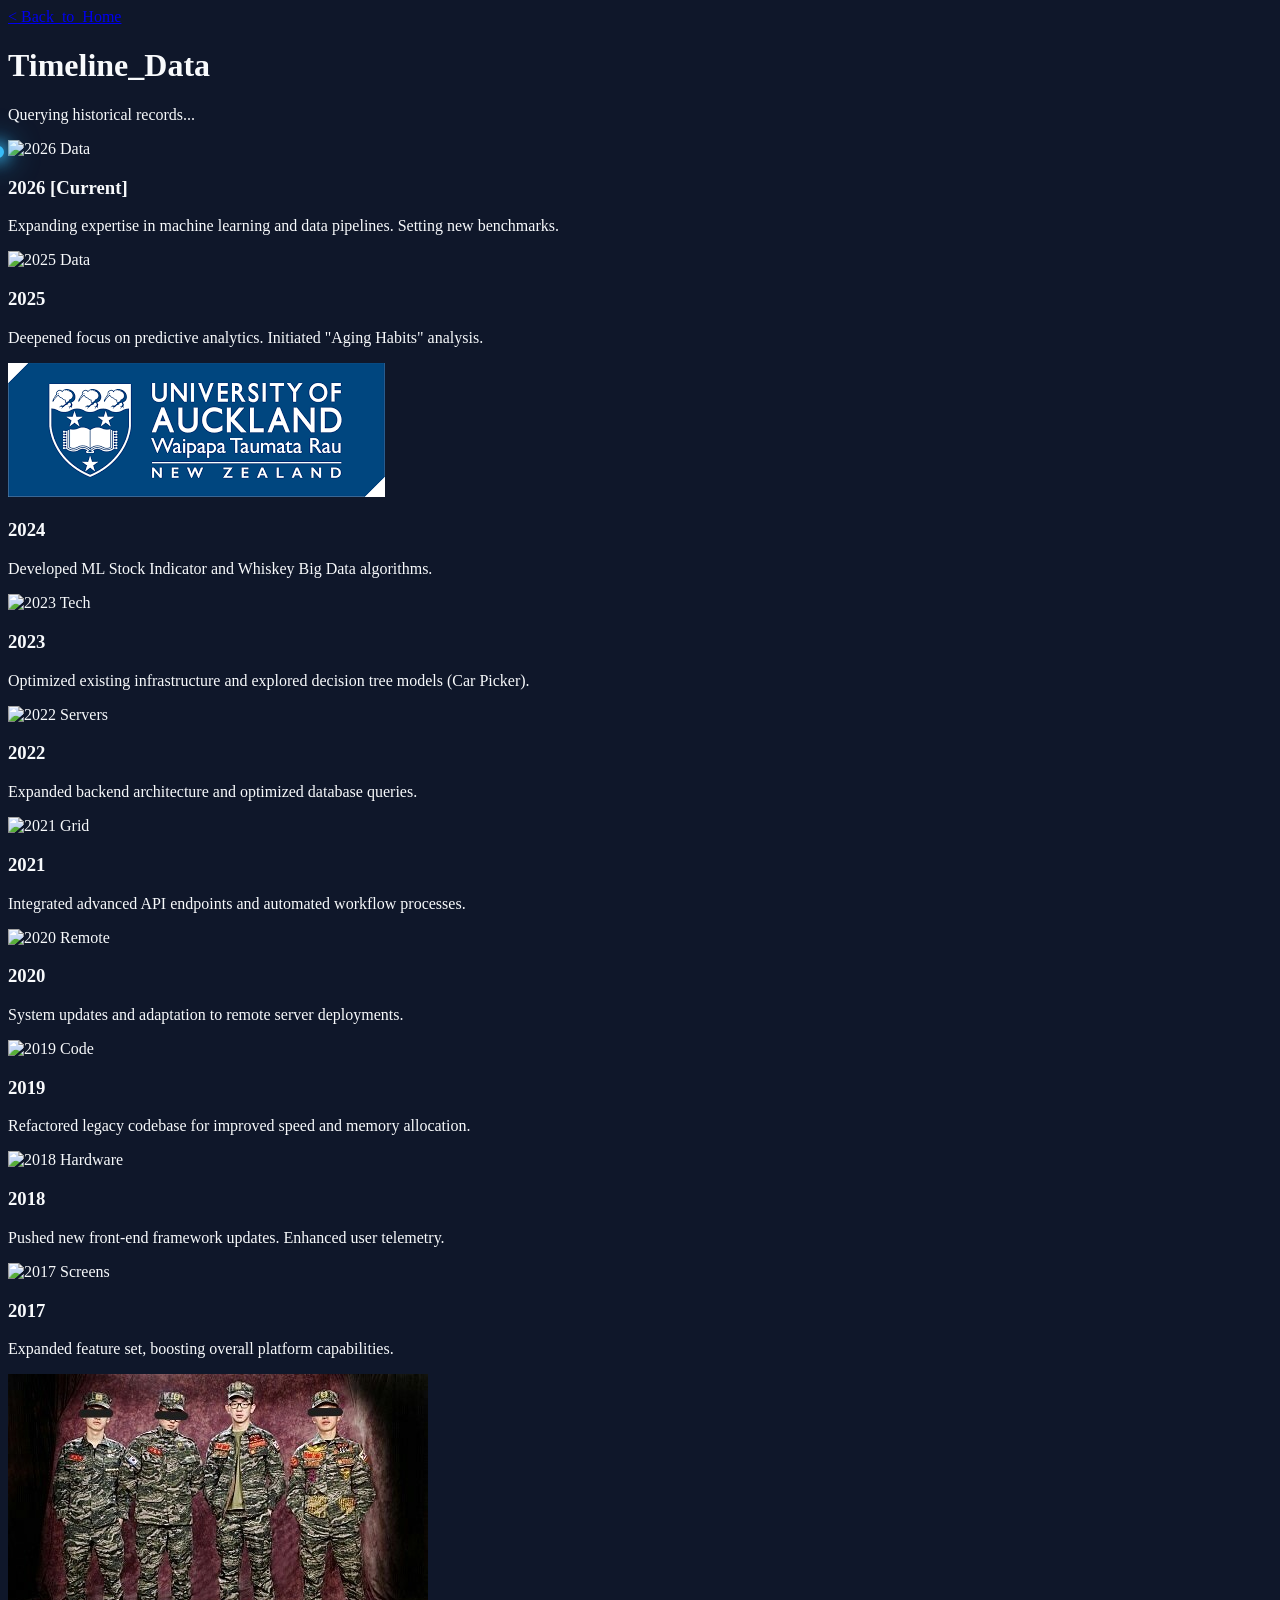
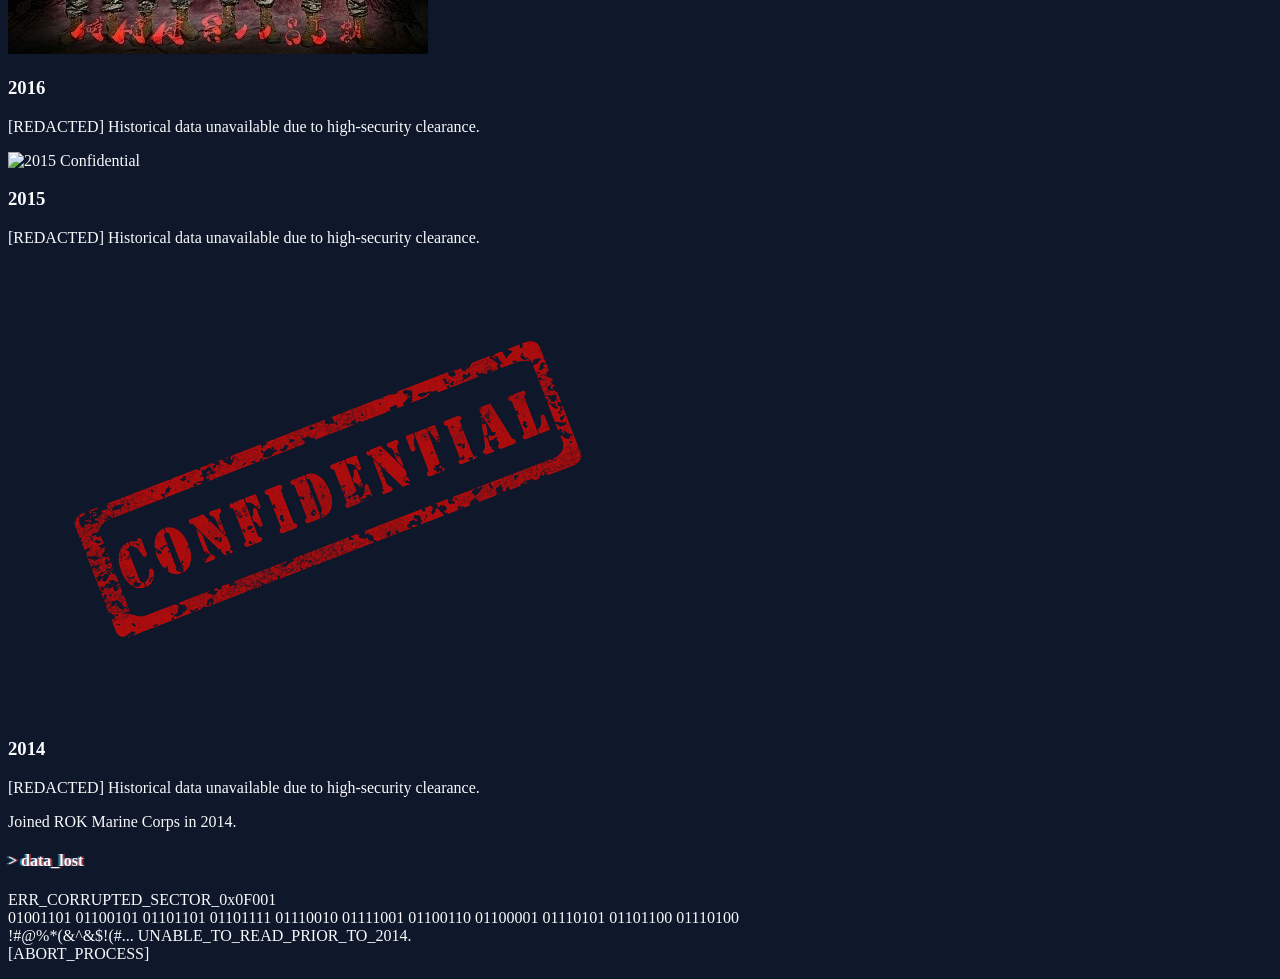
==== timeline.html @ 30f426da "timeline page, imgs folder" ====
<!doctype html>
<html lang="en" class="dark">
  <head>
    <meta charset="UTF-8" />
    <meta name="viewport" content="width=device-width, initial-scale=1.0" />
    <title>Jacob | Timeline_Data</title>
    <!-- Tailwind CSS -->
    <script src="https://cdn.tailwindcss.com"></script>
    <script>
      tailwind.config = {
        darkMode: 'class',
        theme: {
          extend: {
            fontFamily: {
              mono: ['ui-monospace', 'SFMono-Regular', 'Menlo', 'Monaco', 'Consolas', "Liberation Mono", "Courier New", 'monospace'],
            },
            colors: {
              stats: {
                bg: '#0f172a',
                panel: '#1e293b',
                accent: '#38bdf8',
                green: '#34d399',
                noise: '#ef4444',
              }
            }
          }
        }
      }
    </script>
    <!-- AOS CSS -->
    <link href="https://unpkg.com/aos@2.3.1/dist/aos.css" rel="stylesheet">
    <style>
      body {
        background-color: #0f172a;
        color: #f8fafc;
      }
      .grid-bg {
        background-image: linear-gradient(rgba(56, 189, 248, 0.05) 1px, transparent 1px),
        linear-gradient(90deg, rgba(56, 189, 248, 0.05) 1px, transparent 1px);
        background-size: 20px 20px;
      }
      .noise-text {
        text-shadow: 2px 0 0 rgba(239, 68, 68, 0.6), -2px 0 0 rgba(56, 189, 248, 0.6);
        animation: glitch 1s linear infinite;
      }
      @keyframes glitch {
        2%, 64% { transform: translate(2px,0) skew(0deg); }
        4%, 60% { transform: translate(-2px,0) skew(0deg); }
        62% { transform: translate(0,0) skew(5deg); }
      }
      /* New LED light styles */
      #timeline-light {
        position: absolute;
        left: -8px; /* Centers the 12px light on the 4px border */
        width: 12px;
        height: 12px;
        background-color: #38bdf8;
        border-radius: 50%;
        box-shadow: 0 0 15px 4px rgba(56, 189, 248, 0.8), 0 0 30px 8px rgba(56, 189, 248, 0.4);
        transition: top 0.1s ease-out;
        z-index: 10;
        top: 0;
      }
      .year-slot {
        transition: box-shadow 0.3s ease, border-color 0.3s ease;
      }
      .year-slot.active {
        border-color: #38bdf8;
        box-shadow: 0 0 10px rgba(56, 189, 248, 0.8);
      }
    </style>
  </head>
  <body class="font-mono bg-stats-bg text-slate-300 antialiased selection:bg-stats-accent selection:text-white">
    
    <div class="fixed inset-0 z-[-1] grid-bg opacity-30"></div>

    <!-- Header Section -->
    <header class="max-w-4xl mx-auto px-4 pt-12 pb-8 flex justify-between items-center" data-aos="fade-down">
      <a href="index.html" class="inline-flex items-center gap-2 px-4 py-2 text-sm border border-slate-700 rounded hover:border-stats-accent hover:text-stats-accent transition-colors bg-stats-panel">
        <span class="text-stats-accent">&lt;</span> Back_to_Home
      </a>
      <div class="text-right">
        <h1 class="text-2xl font-bold text-white">Timeline_Data</h1>
        <p class="text-xs text-stats-green">Querying historical records...</p>
      </div>
    </header>

    <main class="max-w-4xl mx-auto px-4 pb-24">
      
      <!-- Timeline Layout : shifted right on desktop (md:ml-64) to make room for images on the left -->
      <div id="timeline-container" class="relative border-l-4 border-slate-700 ml-4 md:ml-64 pb-12 mt-8">
        
        <!-- The moving blue LED light -->
        <div id="timeline-light"></div>
        
        <div class="space-y-24 md:space-y-32">
          
          <!-- 2026 block -->
          <div class="relative pl-8 md:pl-10 timeline-item" data-aos="fade-up">
            <div class="year-slot absolute -left-[7px] top-1.5 w-[10px] h-[10px] bg-stats-bg border-2 border-slate-500 rounded-full z-0"></div>
            <img src="https://images.unsplash.com/photo-1620712943543-bcc4688e7485?auto=format&fit=crop&w=300&q=80" alt="2026 Data" class="timeline-img relative mt-4 md:absolute md:mt-[-0.5rem] md:right-[calc(100%+2rem)] w-full md:w-48 h-32 md:h-28 object-contain bg-slate-900 rounded shadow-lg border border-slate-700 opacity-40 grayscale brightness-50 transition-all duration-500 z-10 hover:scale-[2] hover:z-50 cursor-pointer" />
            <h3 class="text-2xl font-bold text-white transition-colors duration-300">2026 <span class="text-sm font-normal text-stats-accent ml-2">[Current]</span></h3>
            <p class="text-slate-400 mt-2 text-sm">Expanding expertise in machine learning and data pipelines. Setting new benchmarks.</p>
          </div>

          <!-- 2025 block -->
          <div class="relative pl-8 md:pl-10 timeline-item" data-aos="fade-up">
            <div class="year-slot absolute -left-[7px] top-1.5 w-[10px] h-[10px] bg-stats-bg border-2 border-slate-500 rounded-full z-0"></div>
            <img src="https://images.unsplash.com/photo-1551288049-bebda4e38f71?auto=format&fit=crop&w=300&q=80" alt="2025 Data" class="timeline-img relative mt-4 md:absolute md:mt-[-0.5rem] md:right-[calc(100%+2rem)] w-full md:w-48 h-32 md:h-28 object-contain bg-slate-900 rounded shadow-lg border border-slate-700 opacity-40 grayscale brightness-50 transition-all duration-500 z-10 hover:scale-[2] hover:z-50 cursor-pointer" />
            <h3 class="text-xl font-bold text-slate-500 transition-colors duration-300">2025</h3>
            <p class="text-slate-400 mt-2 text-sm">Deepened focus on predictive analytics. Initiated "Aging Habits" analysis.</p>
          </div>

          <!-- 2024 block -->
          <div class="relative pl-8 md:pl-10 timeline-item" data-aos="fade-up">
            <div class="year-slot absolute -left-[7px] top-1.5 w-[10px] h-[10px] bg-stats-bg border-2 border-slate-500 rounded-full z-0"></div>
            <img src="imgs/uoa.png" alt="uoa" class="timeline-img relative mt-4 md:absolute md:mt-[-0.5rem] md:right-[calc(100%+2rem)] w-full md:w-48 h-32 md:h-28 object-contain bg-slate-900 rounded shadow-lg border border-slate-700 opacity-40 grayscale brightness-50 transition-all duration-500 z-10 hover:scale-[2] hover:z-50 cursor-pointer" />
            <h3 class="text-xl font-bold text-slate-500 transition-colors duration-300">2024</h3>
            <p class="text-slate-400 mt-2 text-sm">Developed ML Stock Indicator and Whiskey Big Data algorithms.</p>
          </div>

          <!-- 2023 block -->
          <div class="relative pl-8 md:pl-10 timeline-item" data-aos="fade-up">
            <div class="year-slot absolute -left-[7px] top-1.5 w-[10px] h-[10px] bg-stats-bg border-2 border-slate-500 rounded-full z-0"></div>
            <img src="https://images.unsplash.com/photo-1555066931-4365d14bab8c?auto=format&fit=crop&w=300&q=80" alt="2023 Tech" class="timeline-img relative mt-4 md:absolute md:mt-[-0.5rem] md:right-[calc(100%+2rem)] w-full md:w-48 h-32 md:h-28 object-contain bg-slate-900 rounded shadow-lg border border-slate-700 opacity-40 grayscale brightness-50 transition-all duration-500 z-10 hover:scale-[2] hover:z-50 cursor-pointer" />
            <h3 class="text-xl font-bold text-slate-500 transition-colors duration-300">2023</h3>
            <p class="text-slate-400 mt-2 text-sm">Optimized existing infrastructure and explored decision tree models (Car Picker).</p>
          </div>

          <!-- 2022 block -->
          <div class="relative pl-8 md:pl-10 timeline-item" data-aos="fade-up">
            <div class="year-slot absolute -left-[7px] top-1.5 w-[10px] h-[10px] bg-stats-bg border-2 border-slate-500 rounded-full z-0"></div>
            <img src="https://images.unsplash.com/photo-1558494949-ef010cbdcc31?auto=format&fit=crop&w=300&q=80" alt="2022 Servers" class="timeline-img relative mt-4 md:absolute md:mt-[-0.5rem] md:right-[calc(100%+2rem)] w-full md:w-48 h-32 md:h-28 object-contain bg-slate-900 rounded shadow-lg border border-slate-700 opacity-40 grayscale brightness-50 transition-all duration-500 z-10 hover:scale-[2] hover:z-50 cursor-pointer" />
            <h3 class="text-xl font-bold text-slate-500 transition-colors duration-300">2022</h3>
            <p class="text-slate-400 mt-2 text-sm">Expanded backend architecture and optimized database queries.</p>
          </div>

          <!-- 2021 block -->
          <div class="relative pl-8 md:pl-10 timeline-item" data-aos="fade-up">
            <div class="year-slot absolute -left-[7px] top-1.5 w-[10px] h-[10px] bg-stats-bg border-2 border-slate-500 rounded-full z-0"></div>
            <img src="https://images.unsplash.com/photo-1526374965328-7f61d4dc18c5?auto=format&fit=crop&w=300&q=80" alt="2021 Grid" class="timeline-img relative mt-4 md:absolute md:mt-[-0.5rem] md:right-[calc(100%+2rem)] w-full md:w-48 h-32 md:h-28 object-contain bg-slate-900 rounded shadow-lg border border-slate-700 opacity-40 grayscale brightness-50 transition-all duration-500 z-10 hover:scale-[2] hover:z-50 cursor-pointer" />
            <h3 class="text-xl font-bold text-slate-500 transition-colors duration-300">2021</h3>
            <p class="text-slate-400 mt-2 text-sm">Integrated advanced API endpoints and automated workflow processes.</p>
          </div>

          <!-- 2020 block -->
          <div class="relative pl-8 md:pl-10 timeline-item" data-aos="fade-up">
            <div class="year-slot absolute -left-[7px] top-1.5 w-[10px] h-[10px] bg-stats-bg border-2 border-slate-500 rounded-full z-0"></div>
            <img src="https://images.unsplash.com/photo-1587620962725-abab7fe55159?auto=format&fit=crop&w=300&q=80" alt="2020 Remote" class="timeline-img relative mt-4 md:absolute md:mt-[-0.5rem] md:right-[calc(100%+2rem)] w-full md:w-48 h-32 md:h-28 object-contain bg-slate-900 rounded shadow-lg border border-slate-700 opacity-40 grayscale brightness-50 transition-all duration-500 z-10 hover:scale-[2] hover:z-50 cursor-pointer" />
            <h3 class="text-xl font-bold text-slate-500 transition-colors duration-300">2020</h3>
            <p class="text-slate-400 mt-2 text-sm">System updates and adaptation to remote server deployments.</p>
          </div>

          <!-- 2019 block -->
          <div class="relative pl-8 md:pl-10 timeline-item" data-aos="fade-up">
            <div class="year-slot absolute -left-[7px] top-1.5 w-[10px] h-[10px] bg-stats-bg border-2 border-slate-500 rounded-full z-0"></div>
            <img src="https://images.unsplash.com/photo-1504639725590-34d0984388bd?auto=format&fit=crop&w=300&q=80" alt="2019 Code" class="timeline-img relative mt-4 md:absolute md:mt-[-0.5rem] md:right-[calc(100%+2rem)] w-full md:w-48 h-32 md:h-28 object-contain bg-slate-900 rounded shadow-lg border border-slate-700 opacity-40 grayscale brightness-50 transition-all duration-500 z-10 hover:scale-[2] hover:z-50 cursor-pointer" />
            <h3 class="text-xl font-bold text-slate-500 transition-colors duration-300">2019</h3>
            <p class="text-slate-400 mt-2 text-sm">Refactored legacy codebase for improved speed and memory allocation.</p>
          </div>

          <!-- 2018 block -->
          <div class="relative pl-8 md:pl-10 timeline-item" data-aos="fade-up">
            <div class="year-slot absolute -left-[7px] top-1.5 w-[10px] h-[10px] bg-stats-bg border-2 border-slate-500 rounded-full z-0"></div>
            <img src="https://images.unsplash.com/photo-1518770660439-4636190af475?auto=format&fit=crop&w=300&q=80" alt="2018 Hardware" class="timeline-img relative mt-4 md:absolute md:mt-[-0.5rem] md:right-[calc(100%+2rem)] w-full md:w-48 h-32 md:h-28 object-contain bg-slate-900 rounded shadow-lg border border-slate-700 opacity-40 grayscale brightness-50 transition-all duration-500 z-10 hover:scale-[2] hover:z-50 cursor-pointer" />
            <h3 class="text-xl font-bold text-slate-500 transition-colors duration-300">2018</h3>
            <p class="text-slate-400 mt-2 text-sm">Pushed new front-end framework updates. Enhanced user telemetry.</p>
          </div>

          <!-- 2017 block -->
          <div class="relative pl-8 md:pl-10 timeline-item" data-aos="fade-up">
            <div class="year-slot absolute -left-[7px] top-1.5 w-[10px] h-[10px] bg-stats-bg border-2 border-slate-500 rounded-full z-0"></div>
            <img src="https://images.unsplash.com/photo-1498050108023-c5249f4df085?auto=format&fit=crop&w=300&q=80" alt="2017 Screens" class="timeline-img relative mt-4 md:absolute md:mt-[-0.5rem] md:right-[calc(100%+2rem)] w-full md:w-48 h-32 md:h-28 object-contain bg-slate-900 rounded shadow-lg border border-slate-700 opacity-40 grayscale brightness-50 transition-all duration-500 z-10 hover:scale-[2] hover:z-50 cursor-pointer" />
            <h3 class="text-xl font-bold text-slate-500 transition-colors duration-300">2017</h3>
            <p class="text-slate-400 mt-2 text-sm">Expanded feature set, boosting overall platform capabilities.</p>
          </div>

          <!-- 2016 block -->
          <div class="relative pl-8 md:pl-10 timeline-item" data-aos="fade-up">
            <div class="year-slot absolute -left-[7px] top-1.5 w-[10px] h-[10px] bg-stats-bg border-2 border-slate-500 rounded-full z-0"></div>
            <img src="imgs/2016.jpg" alt="2016 Confidential" class="timeline-img relative mt-4 md:absolute md:mt-[-0.5rem] md:right-[calc(100%+2rem)] w-full md:w-48 h-32 md:h-28 object-contain bg-slate-900 rounded shadow-lg border border-slate-700 opacity-40 grayscale brightness-50 transition-all duration-500 z-10 hover:scale-[2] hover:z-50 cursor-pointer" />
            <h3 class="text-xl font-bold text-slate-500 transition-colors duration-300">2016</h3>
            <p class="text-slate-400 mt-2 text-sm">[REDACTED] Historical data unavailable due to high-security clearance.</p>
          </div>

          <!-- 2015 block -->
          <div class="relative pl-8 md:pl-10 timeline-item" data-aos="fade-up">
            <div class="year-slot absolute -left-[7px] top-1.5 w-[10px] h-[10px] bg-stats-bg border-2 border-slate-500 rounded-full z-0"></div>
            <img src="imgs/2015.jpg" alt="2015 Confidential" class="timeline-img relative mt-4 md:absolute md:mt-[-0.5rem] md:right-[calc(100%+2rem)] w-full md:w-48 h-32 md:h-28 object-contain bg-slate-900 rounded shadow-lg border border-slate-700 opacity-40 grayscale brightness-50 transition-all duration-500 z-10 hover:scale-[2] hover:z-50 cursor-pointer" />
            <h3 class="text-xl font-bold text-slate-500 transition-colors duration-300">2015</h3>
            <p class="text-slate-400 mt-2 text-sm">[REDACTED] Historical data unavailable due to high-security clearance.</p>
          </div>

          <!-- 2014 block -->
          <div class="relative pl-8 md:pl-10 timeline-item" data-aos="fade-up">
            <div class="year-slot absolute -left-[7px] top-1.5 w-[10px] h-[10px] bg-stats-bg border-2 border-slate-500 rounded-full z-0"></div>
            <img src="imgs/confidential.png" alt="2014 Confidential" class="timeline-img relative mt-4 md:absolute md:mt-[-0.5rem] md:right-[calc(100%+2rem)] w-full md:w-48 h-32 md:h-28 object-contain bg-slate-900 rounded shadow-lg border border-slate-700 opacity-40 grayscale brightness-50 transition-all duration-500 z-10 hover:scale-[2] hover:z-50 cursor-pointer" />
            <h3 class="text-xl font-bold text-slate-500 transition-colors duration-300">2014</h3>
            <p class="text-slate-400 mt-2 text-sm">[REDACTED] Historical data unavailable due to high-security clearance.</p>
            <p class="text-slate-400 mt-2 text-sm">Joined ROK Marine Corps in 2014.</p>

          </div>
          
        </div>
      </div>

      <!-- Noise / Data Lost Section -->
      <div class="relative pl-4 md:pl-8 mt-12" data-aos="fade-in" data-aos-offset="0">
        <div class="p-6 border border-red-500/20 bg-stats-panel rounded relative overflow-hidden">
          <div class="absolute inset-0 bg-stats-noise/5 opacity-50 bg-[url('[data-uri]')] mix-blend-overlay pointer-events-none"></div>
          
          <div class="relative z-10 font-mono text-red-400 opacity-90">
            <h4 class="text-lg md:text-xl font-bold mb-2 uppercase tracking-widest noise-text">
              > data_lost
            </h4>
            <p class="text-xs break-all leading-relaxed">
              ERR_CORRUPTED_SECTOR_0x0F001 <br>
              01001101 01100101 01101101 01101111 01110010 01111001 01100110 01100001 01110101 01101100 01110100 <br>
              !#@%*(&^&$!(#... UNABLE_TO_READ_PRIOR_TO_2014. <br>
              [ABORT_PROCESS]
            </p>
          </div>
        </div>
      </div>

    </main>

    <!-- AOS Script -->
    <script src="https://unpkg.com/aos@2.3.1/dist/aos.js"></script>
    <script>
      AOS.init({
        once: true,
        offset: 50,
      });
    </script>
    <script>
      document.addEventListener('DOMContentLoaded', () => {
        const light = document.getElementById('timeline-light');
        const items = document.querySelectorAll('.timeline-item');
        
        function updateTimeline() {
          if (items.length === 0) return;

          const scrollTop = window.scrollY || document.documentElement.scrollTop;
          const maxScroll = document.documentElement.scrollHeight - window.innerHeight;
          let scrollFraction = maxScroll > 0 ? scrollTop / maxScroll : 0;
          scrollFraction = Math.max(0, Math.min(1, scrollFraction));

          const dotOffset = 6; 
          const startY = items[0].offsetTop + dotOffset; 
          const endY = items[items.length - 1].offsetTop + dotOffset; 
          
          const lightPos = startY + (endY - startY) * scrollFraction;
          light.style.top = `${lightPos}px`;
          
          let closestItem = null;
          let minDistance = Infinity;
          let activeIndex = 0;

          items.forEach((item, index) => {
            const itemTargetPos = item.offsetTop + dotOffset; 
            const distance = Math.abs(itemTargetPos - lightPos);
            
            if (distance < minDistance) {
              minDistance = distance;
              closestItem = item;
              activeIndex = index;
            }
          });

          // Update classes dynamically
          if (closestItem) {
            items.forEach((item, index) => {
              const header = item.querySelector('h3');
              const slot = item.querySelector('.year-slot');
              const img = item.querySelector('.timeline-img');
              
              const distanceToIndex = Math.abs(index - activeIndex);

              // 1. Text and Slot Logic (Only the exact active item is highlighted)
              if (distanceToIndex === 0) {
                 header.classList.add('text-white');
                 header.classList.remove('text-slate-500');
                 slot.classList.add('active');
              } else {
                 header.classList.add('text-slate-500');
                 header.classList.remove('text-white');
                 slot.classList.remove('active');
              }
                 
              // 2. Image Logic (3-tier brightness spread)
              if (img) {
                 // Clear previous state classes to allow a clean swap
                 img.classList.remove(
                    'opacity-40', 'opacity-75', 'opacity-100',
                    'grayscale', 'grayscale-0',
                    'brightness-50', 'brightness-90', 'brightness-100',
                    'border-slate-700', 'border-slate-500', 'border-stats-accent',
                    'shadow-[0_0_20px_rgba(56,189,248,0.4)]'
                 );

                 if (distanceToIndex === 0) {
                    // MAIN FOCUS: Fully bright, colored, neon border
                    img.classList.add('opacity-100', 'grayscale-0', 'brightness-100', 'border-stats-accent', 'shadow-[0_0_20px_rgba(56,189,248,0.4)]');
                 } 
                 else if (distanceToIndex === 1) {
                    // ADJACENT (+1 / -1): Partially bright, retaining some color but no neon shadow
                    img.classList.add('opacity-75', 'grayscale-0', 'brightness-90', 'border-slate-500');
                 } 
                 else {
                    // FAR (Unfocused): Dimmed out, grayed, heavily transparent
                    img.classList.add('opacity-40', 'grayscale', 'brightness-50', 'border-slate-700');
                 }
              }
            });
          }
        }

        window.addEventListener('scroll', updateTimeline, { passive: true });
        window.addEventListener('resize', updateTimeline);
        updateTimeline();
        setTimeout(updateTimeline, 150);
      });
    </script>
  </body>
</html>
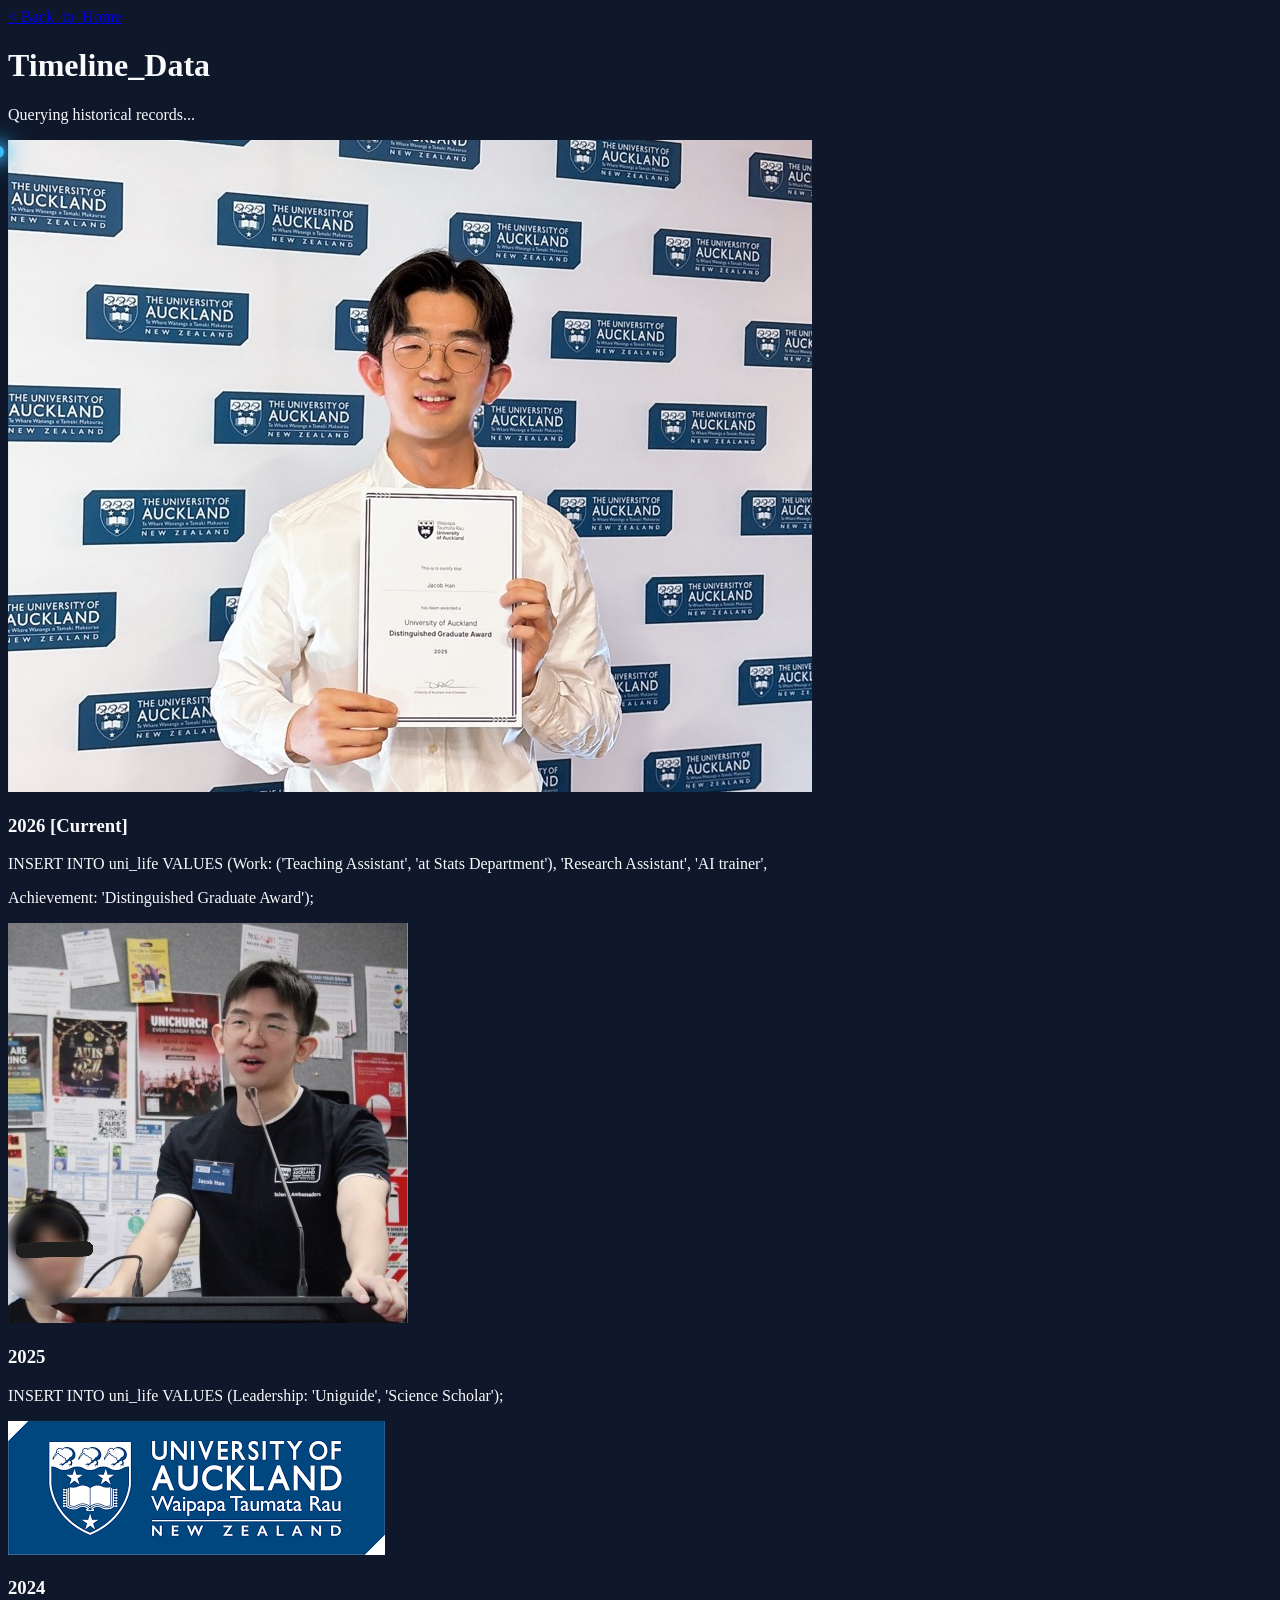
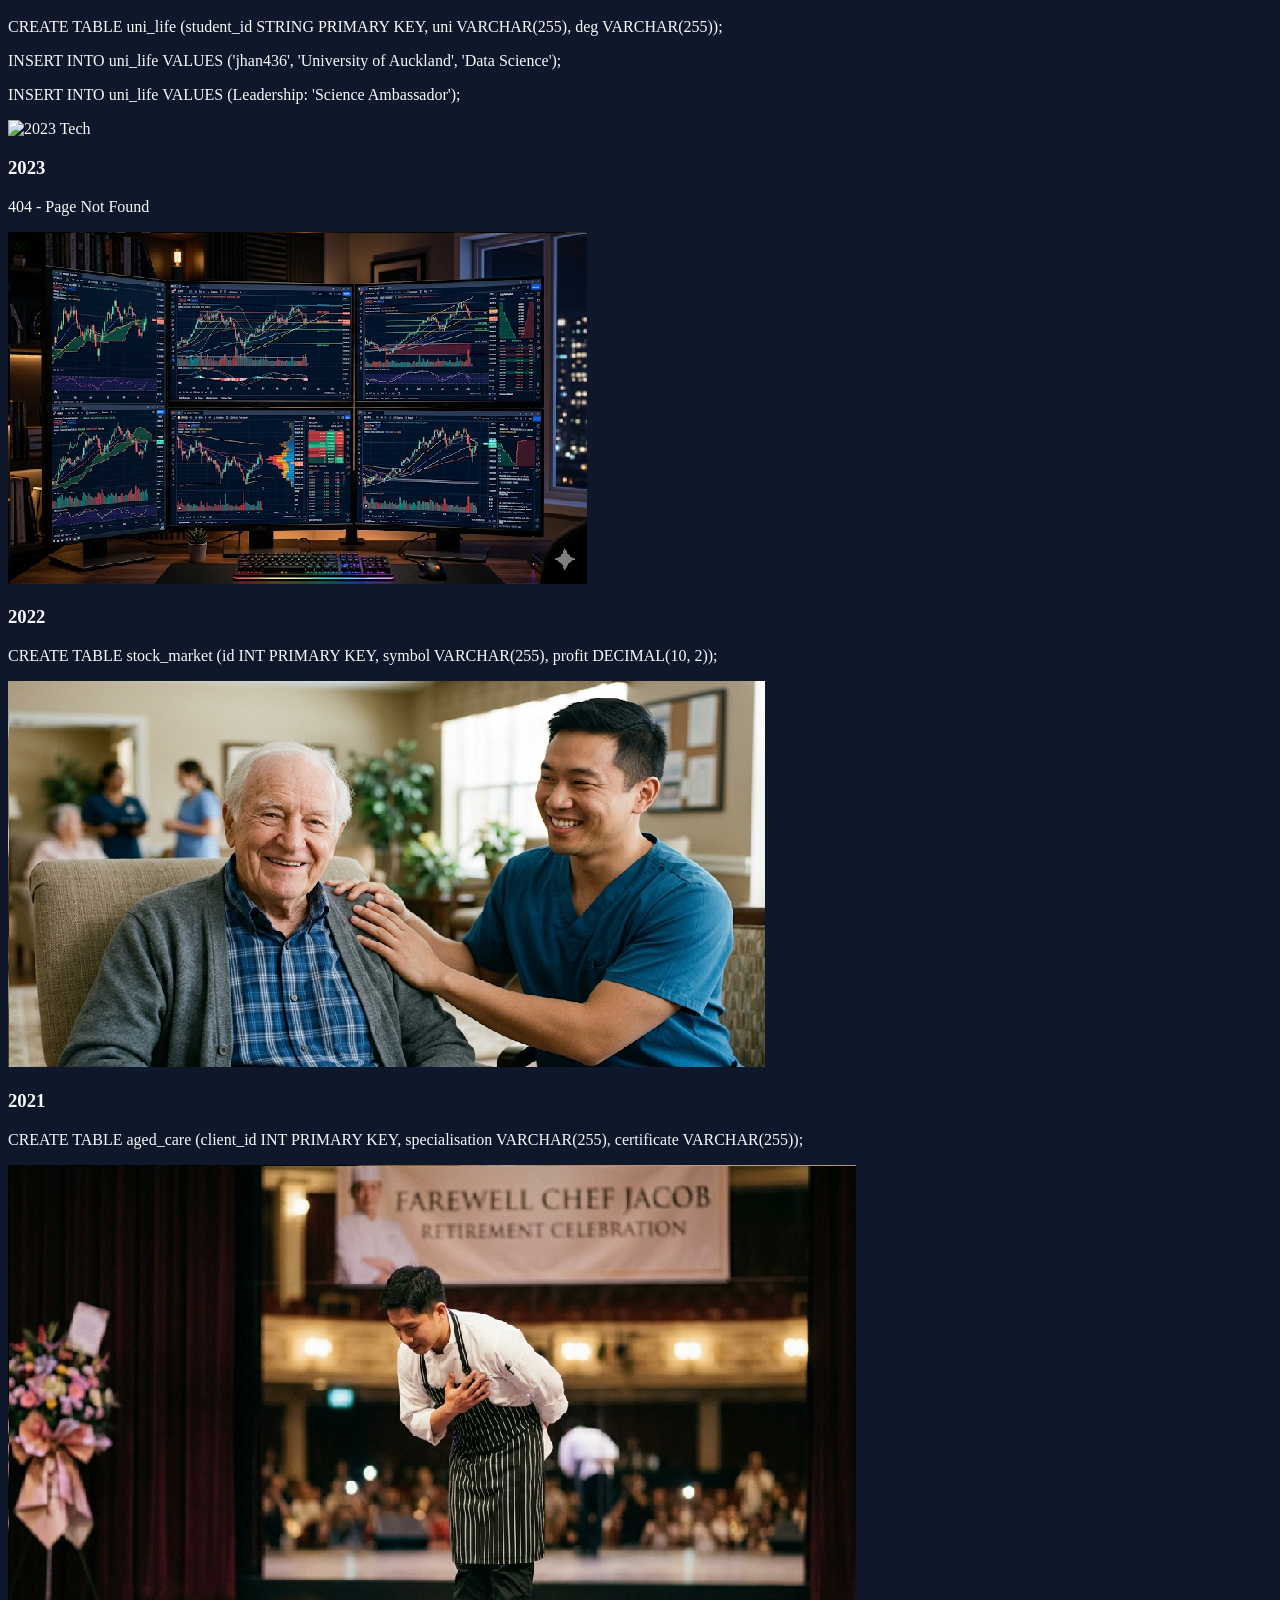
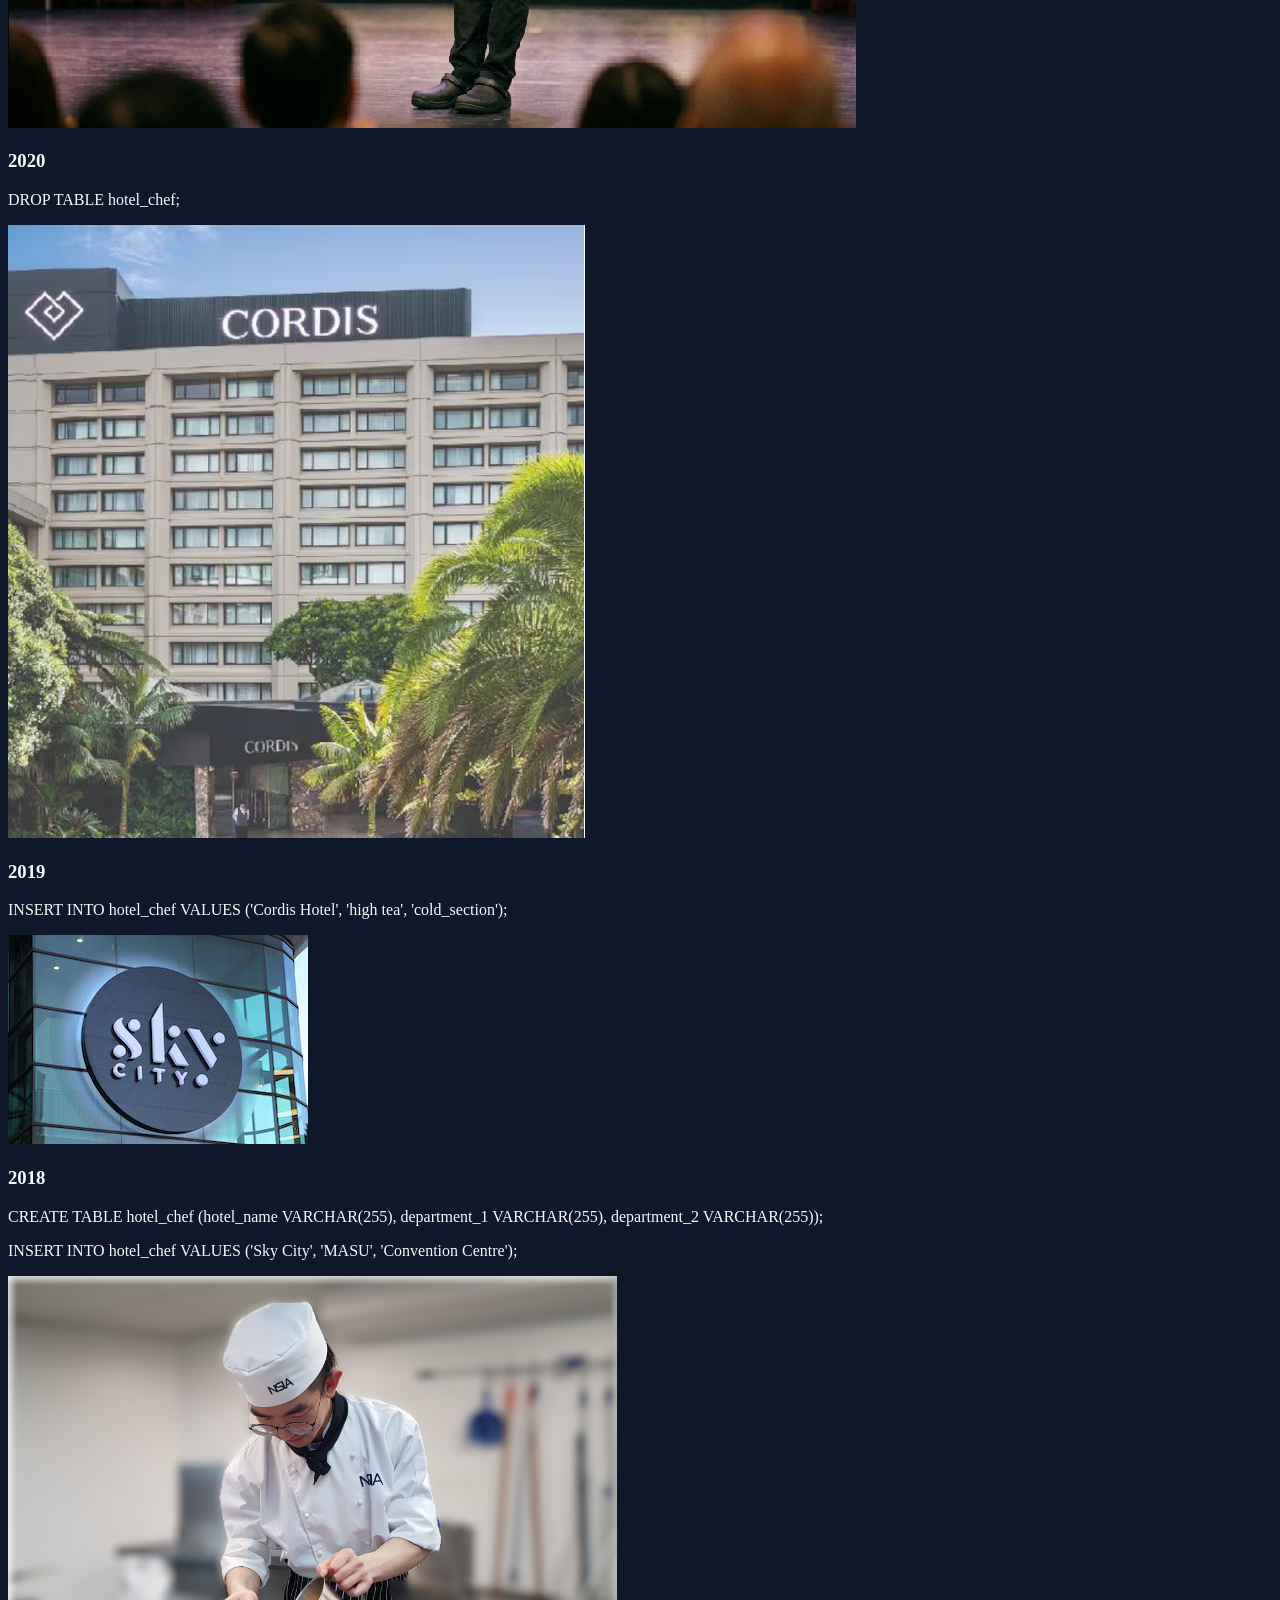
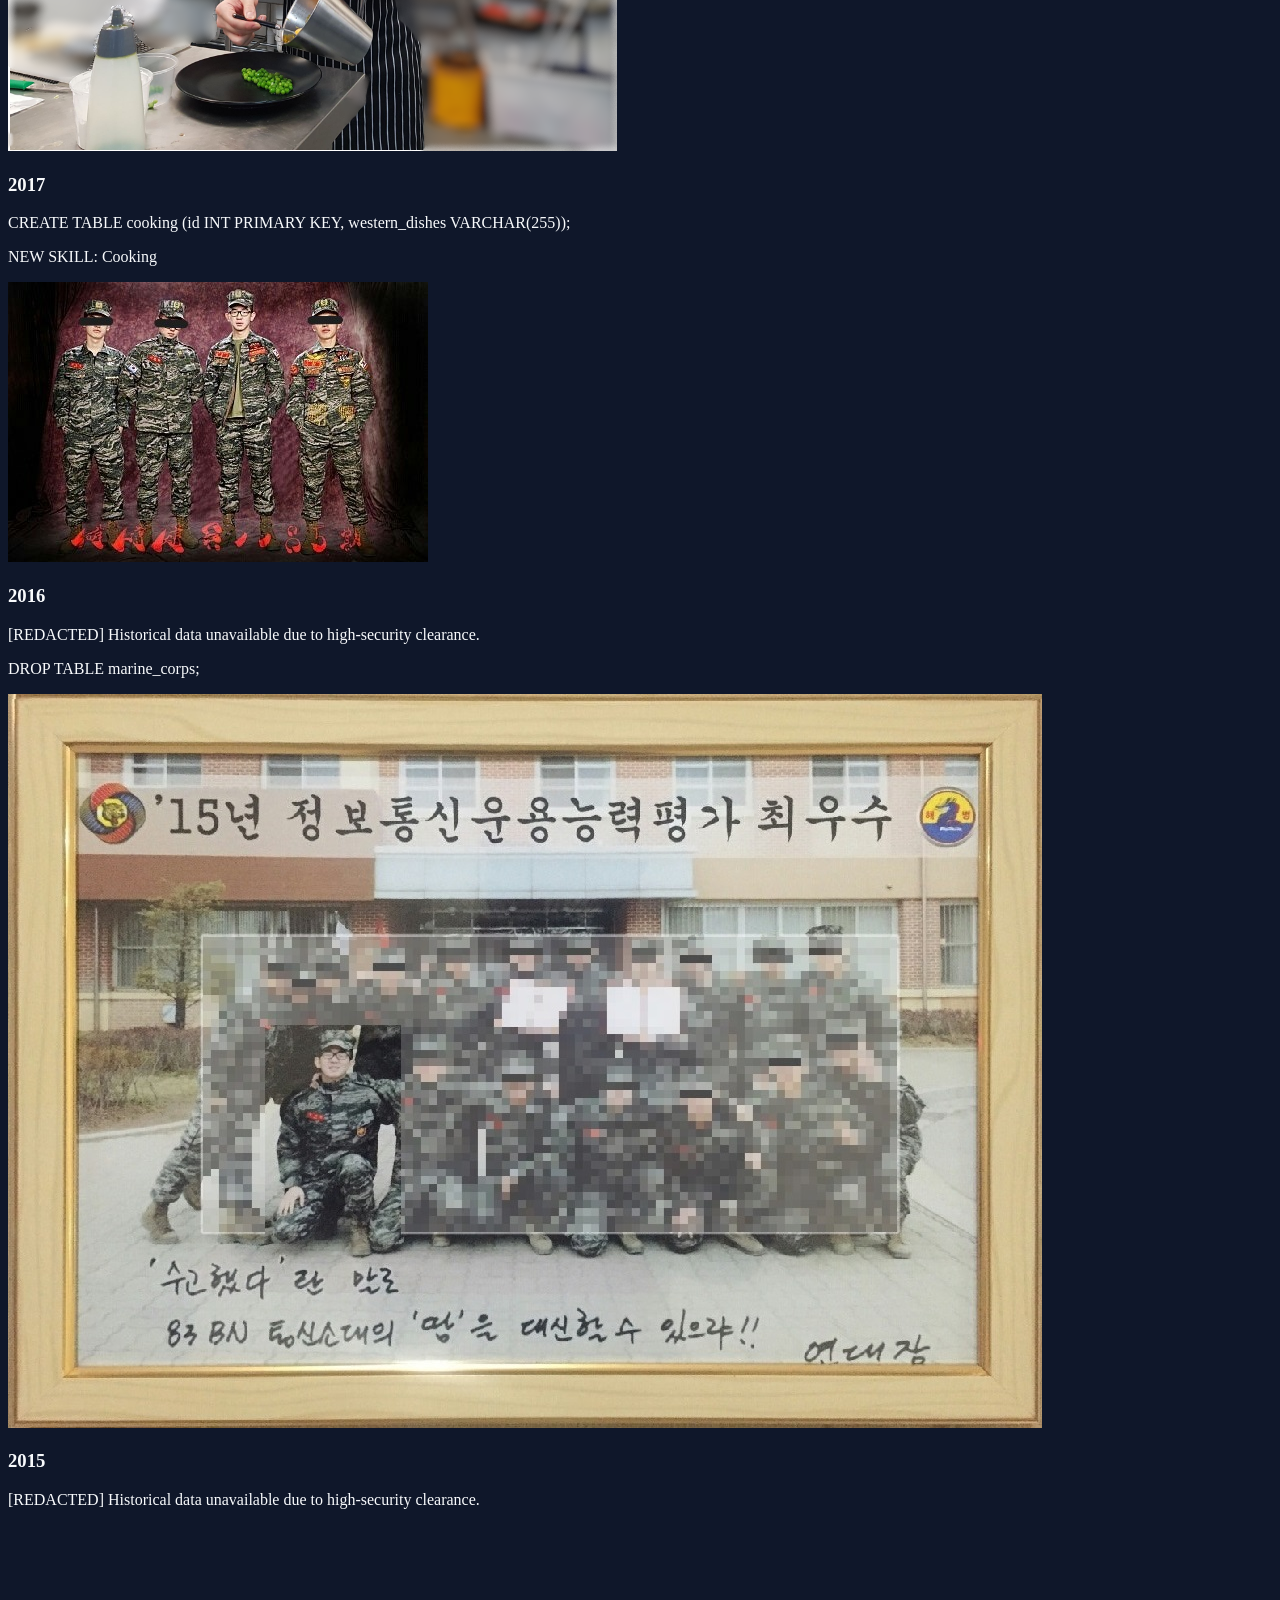
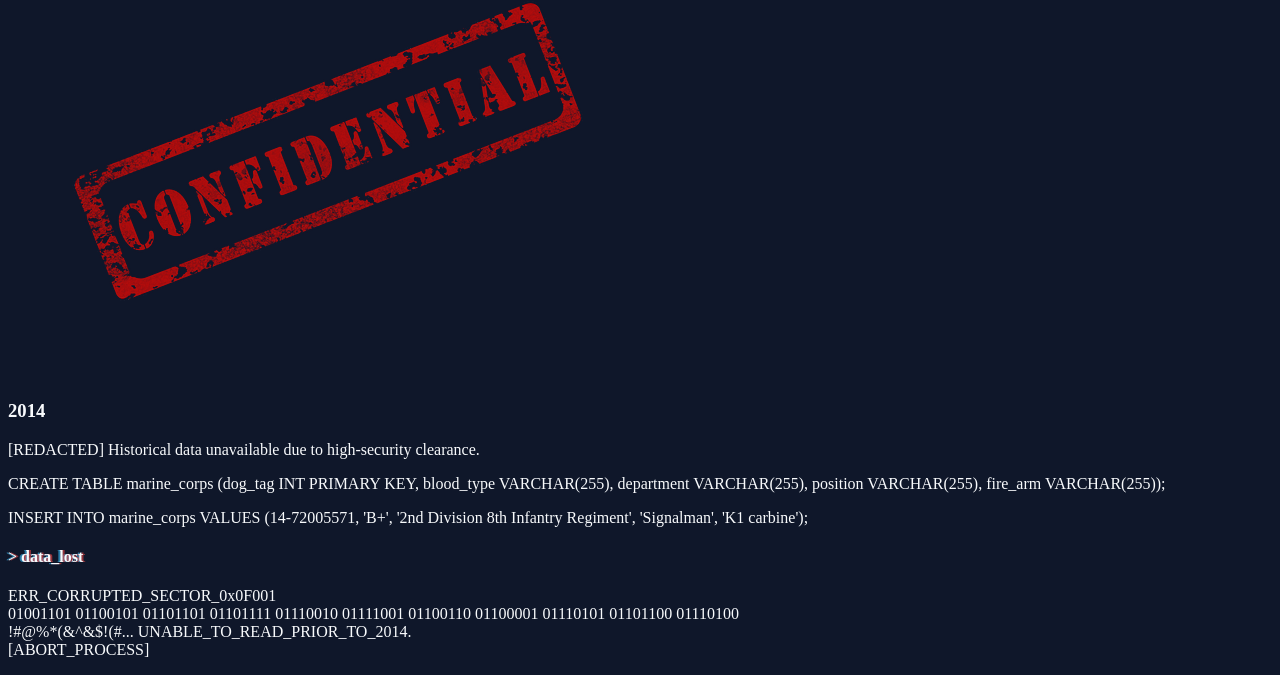
==== commit f2e27bce: "timeline feature filled" ====
--- a/timeline.html
+++ b/timeline.html
@@ -98,17 +98,18 @@
           <!-- 2026 block -->
           <div class="relative pl-8 md:pl-10 timeline-item" data-aos="fade-up">
             <div class="year-slot absolute -left-[7px] top-1.5 w-[10px] h-[10px] bg-stats-bg border-2 border-slate-500 rounded-full z-0"></div>
-            <img src="https://images.unsplash.com/photo-1620712943543-bcc4688e7485?auto=format&fit=crop&w=300&q=80" alt="2026 Data" class="timeline-img relative mt-4 md:absolute md:mt-[-0.5rem] md:right-[calc(100%+2rem)] w-full md:w-48 h-32 md:h-28 object-contain bg-slate-900 rounded shadow-lg border border-slate-700 opacity-40 grayscale brightness-50 transition-all duration-500 z-10 hover:scale-[2] hover:z-50 cursor-pointer" />
+            <img src="imgs/dga_abs.jpg" alt="2026 Data" class="timeline-img relative mt-4 md:absolute md:mt-[-0.5rem] md:right-[calc(100%+2rem)] w-full md:w-48 h-32 md:h-28 object-contain bg-slate-900 rounded shadow-lg border border-slate-700 opacity-40 grayscale brightness-50 transition-all duration-500 z-10 hover:scale-[2] hover:z-50 cursor-pointer" />
             <h3 class="text-2xl font-bold text-white transition-colors duration-300">2026 <span class="text-sm font-normal text-stats-accent ml-2">[Current]</span></h3>
-            <p class="text-slate-400 mt-2 text-sm">Expanding expertise in machine learning and data pipelines. Setting new benchmarks.</p>
+            <p class="text-slate-400 mt-2 text-sm">INSERT INTO uni_life VALUES (Work: ('Teaching Assistant', 'at Stats Department'), 'Research Assistant', 'AI trainer',  </p>
+              Achievement: 'Distinguished Graduate Award');</p>
           </div>
 
           <!-- 2025 block -->
           <div class="relative pl-8 md:pl-10 timeline-item" data-aos="fade-up">
             <div class="year-slot absolute -left-[7px] top-1.5 w-[10px] h-[10px] bg-stats-bg border-2 border-slate-500 rounded-full z-0"></div>
-            <img src="https://images.unsplash.com/photo-1551288049-bebda4e38f71?auto=format&fit=crop&w=300&q=80" alt="2025 Data" class="timeline-img relative mt-4 md:absolute md:mt-[-0.5rem] md:right-[calc(100%+2rem)] w-full md:w-48 h-32 md:h-28 object-contain bg-slate-900 rounded shadow-lg border border-slate-700 opacity-40 grayscale brightness-50 transition-all duration-500 z-10 hover:scale-[2] hover:z-50 cursor-pointer" />
+            <img src="imgs/science_ambassador.PNG" alt="2025 Data" class="timeline-img relative mt-4 md:absolute md:mt-[-0.5rem] md:right-[calc(100%+2rem)] w-full md:w-48 h-32 md:h-28 object-contain bg-slate-900 rounded shadow-lg border border-slate-700 opacity-40 grayscale brightness-50 transition-all duration-500 z-10 hover:scale-[2] hover:z-50 cursor-pointer" />
             <h3 class="text-xl font-bold text-slate-500 transition-colors duration-300">2025</h3>
-            <p class="text-slate-400 mt-2 text-sm">Deepened focus on predictive analytics. Initiated "Aging Habits" analysis.</p>
+            <p class="text-slate-400 mt-2 text-sm">INSERT INTO uni_life VALUES (Leadership: 'Uniguide', 'Science Scholar');</p>
           </div>
 
           <!-- 2024 block -->
@@ -116,7 +117,9 @@
             <div class="year-slot absolute -left-[7px] top-1.5 w-[10px] h-[10px] bg-stats-bg border-2 border-slate-500 rounded-full z-0"></div>
             <img src="imgs/uoa.png" alt="uoa" class="timeline-img relative mt-4 md:absolute md:mt-[-0.5rem] md:right-[calc(100%+2rem)] w-full md:w-48 h-32 md:h-28 object-contain bg-slate-900 rounded shadow-lg border border-slate-700 opacity-40 grayscale brightness-50 transition-all duration-500 z-10 hover:scale-[2] hover:z-50 cursor-pointer" />
             <h3 class="text-xl font-bold text-slate-500 transition-colors duration-300">2024</h3>
-            <p class="text-slate-400 mt-2 text-sm">Developed ML Stock Indicator and Whiskey Big Data algorithms.</p>
+            <p class="text-slate-400 mt-2 text-sm">CREATE TABLE uni_life (student_id STRING PRIMARY KEY, uni VARCHAR(255), deg VARCHAR(255));</p>
+            <p class="text-slate-400 mt-2 text-sm">INSERT INTO uni_life VALUES ('jhan436', 'University of Auckland', 'Data Science');</p>
+            <p class="text-slate-400 mt-2 text-sm">INSERT INTO uni_life VALUES (Leadership: 'Science Ambassador');</p>
           </div>
 
           <!-- 2023 block -->
@@ -124,55 +127,57 @@
             <div class="year-slot absolute -left-[7px] top-1.5 w-[10px] h-[10px] bg-stats-bg border-2 border-slate-500 rounded-full z-0"></div>
             <img src="https://images.unsplash.com/photo-1555066931-4365d14bab8c?auto=format&fit=crop&w=300&q=80" alt="2023 Tech" class="timeline-img relative mt-4 md:absolute md:mt-[-0.5rem] md:right-[calc(100%+2rem)] w-full md:w-48 h-32 md:h-28 object-contain bg-slate-900 rounded shadow-lg border border-slate-700 opacity-40 grayscale brightness-50 transition-all duration-500 z-10 hover:scale-[2] hover:z-50 cursor-pointer" />
             <h3 class="text-xl font-bold text-slate-500 transition-colors duration-300">2023</h3>
-            <p class="text-slate-400 mt-2 text-sm">Optimized existing infrastructure and explored decision tree models (Car Picker).</p>
+            <p class="text-slate-400 mt-2 text-sm">404 - Page Not Found</p>
           </div>
 
           <!-- 2022 block -->
           <div class="relative pl-8 md:pl-10 timeline-item" data-aos="fade-up">
             <div class="year-slot absolute -left-[7px] top-1.5 w-[10px] h-[10px] bg-stats-bg border-2 border-slate-500 rounded-full z-0"></div>
-            <img src="https://images.unsplash.com/photo-1558494949-ef010cbdcc31?auto=format&fit=crop&w=300&q=80" alt="2022 Servers" class="timeline-img relative mt-4 md:absolute md:mt-[-0.5rem] md:right-[calc(100%+2rem)] w-full md:w-48 h-32 md:h-28 object-contain bg-slate-900 rounded shadow-lg border border-slate-700 opacity-40 grayscale brightness-50 transition-all duration-500 z-10 hover:scale-[2] hover:z-50 cursor-pointer" />
+            <img src="imgs/trading.png" alt="2022 Servers" class="timeline-img relative mt-4 md:absolute md:mt-[-0.5rem] md:right-[calc(100%+2rem)] w-full md:w-48 h-32 md:h-28 object-contain bg-slate-900 rounded shadow-lg border border-slate-700 opacity-40 grayscale brightness-50 transition-all duration-500 z-10 hover:scale-[2] hover:z-50 cursor-pointer" />
             <h3 class="text-xl font-bold text-slate-500 transition-colors duration-300">2022</h3>
-            <p class="text-slate-400 mt-2 text-sm">Expanded backend architecture and optimized database queries.</p>
+            <p class="text-slate-400 mt-2 text-sm">CREATE TABLE stock_market (id INT PRIMARY KEY, symbol VARCHAR(255), profit DECIMAL(10, 2));</p>
           </div>
 
           <!-- 2021 block -->
           <div class="relative pl-8 md:pl-10 timeline-item" data-aos="fade-up">
             <div class="year-slot absolute -left-[7px] top-1.5 w-[10px] h-[10px] bg-stats-bg border-2 border-slate-500 rounded-full z-0"></div>
-            <img src="https://images.unsplash.com/photo-1526374965328-7f61d4dc18c5?auto=format&fit=crop&w=300&q=80" alt="2021 Grid" class="timeline-img relative mt-4 md:absolute md:mt-[-0.5rem] md:right-[calc(100%+2rem)] w-full md:w-48 h-32 md:h-28 object-contain bg-slate-900 rounded shadow-lg border border-slate-700 opacity-40 grayscale brightness-50 transition-all duration-500 z-10 hover:scale-[2] hover:z-50 cursor-pointer" />
+            <img src="imgs/aged_care.png" alt="2021 Grid" class="timeline-img relative mt-4 md:absolute md:mt-[-0.5rem] md:right-[calc(100%+2rem)] w-full md:w-48 h-32 md:h-28 object-contain bg-slate-900 rounded shadow-lg border border-slate-700 opacity-40 grayscale brightness-50 transition-all duration-500 z-10 hover:scale-[2] hover:z-50 cursor-pointer" />
             <h3 class="text-xl font-bold text-slate-500 transition-colors duration-300">2021</h3>
-            <p class="text-slate-400 mt-2 text-sm">Integrated advanced API endpoints and automated workflow processes.</p>
+            <p class="text-slate-400 mt-2 text-sm">CREATE TABLE aged_care (client_id INT PRIMARY KEY, specialisation VARCHAR(255), certificate VARCHAR(255));</p>
           </div>
 
           <!-- 2020 block -->
           <div class="relative pl-8 md:pl-10 timeline-item" data-aos="fade-up">
             <div class="year-slot absolute -left-[7px] top-1.5 w-[10px] h-[10px] bg-stats-bg border-2 border-slate-500 rounded-full z-0"></div>
-            <img src="https://images.unsplash.com/photo-1587620962725-abab7fe55159?auto=format&fit=crop&w=300&q=80" alt="2020 Remote" class="timeline-img relative mt-4 md:absolute md:mt-[-0.5rem] md:right-[calc(100%+2rem)] w-full md:w-48 h-32 md:h-28 object-contain bg-slate-900 rounded shadow-lg border border-slate-700 opacity-40 grayscale brightness-50 transition-all duration-500 z-10 hover:scale-[2] hover:z-50 cursor-pointer" />
+            <img src="imgs/chef_retired_2.png" alt="2020 Remote" class="timeline-img relative mt-4 md:absolute md:mt-[-0.5rem] md:right-[calc(100%+2rem)] w-full md:w-48 h-32 md:h-28 object-contain bg-slate-900 rounded shadow-lg border border-slate-700 opacity-40 grayscale brightness-50 transition-all duration-500 z-10 hover:scale-[2] hover:z-50 cursor-pointer" />
             <h3 class="text-xl font-bold text-slate-500 transition-colors duration-300">2020</h3>
-            <p class="text-slate-400 mt-2 text-sm">System updates and adaptation to remote server deployments.</p>
+            <p class="text-slate-400 mt-2 text-sm">DROP TABLE hotel_chef;</p>
           </div>
 
           <!-- 2019 block -->
           <div class="relative pl-8 md:pl-10 timeline-item" data-aos="fade-up">
             <div class="year-slot absolute -left-[7px] top-1.5 w-[10px] h-[10px] bg-stats-bg border-2 border-slate-500 rounded-full z-0"></div>
-            <img src="https://images.unsplash.com/photo-1504639725590-34d0984388bd?auto=format&fit=crop&w=300&q=80" alt="2019 Code" class="timeline-img relative mt-4 md:absolute md:mt-[-0.5rem] md:right-[calc(100%+2rem)] w-full md:w-48 h-32 md:h-28 object-contain bg-slate-900 rounded shadow-lg border border-slate-700 opacity-40 grayscale brightness-50 transition-all duration-500 z-10 hover:scale-[2] hover:z-50 cursor-pointer" />
-            <h3 class="text-xl font-bold text-slate-500 transition-colors duration-300">2019</h3>
-            <p class="text-slate-400 mt-2 text-sm">Refactored legacy codebase for improved speed and memory allocation.</p>
+            <img src="imgs/cordis.png" alt="2019 Code" class="timeline-img relative mt-4 md:absolute md:mt-[-0.5rem] md:right-[calc(100%+2rem)] w-full md:w-48 h-32 md:h-28 object-contain bg-slate-900 rounded shadow-lg border border-slate-700 opacity-40 grayscale brightness-50 transition-all duration-500 z-10 hover:scale-[2] hover:z-50 cursor-pointer" />
+            <h3 class="text-xl font-bold text-slate-500 transition-colors duration-300">2019</h3>            
+            <p class="text-slate-400 mt-2 text-sm">INSERT INTO hotel_chef VALUES ('Cordis Hotel', 'high tea', 'cold_section');</p>
           </div>
 
           <!-- 2018 block -->
           <div class="relative pl-8 md:pl-10 timeline-item" data-aos="fade-up">
             <div class="year-slot absolute -left-[7px] top-1.5 w-[10px] h-[10px] bg-stats-bg border-2 border-slate-500 rounded-full z-0"></div>
-            <img src="https://images.unsplash.com/photo-1518770660439-4636190af475?auto=format&fit=crop&w=300&q=80" alt="2018 Hardware" class="timeline-img relative mt-4 md:absolute md:mt-[-0.5rem] md:right-[calc(100%+2rem)] w-full md:w-48 h-32 md:h-28 object-contain bg-slate-900 rounded shadow-lg border border-slate-700 opacity-40 grayscale brightness-50 transition-all duration-500 z-10 hover:scale-[2] hover:z-50 cursor-pointer" />
+            <img src="imgs/skycity.jpg" alt="2018 Hardware" class="timeline-img relative mt-4 md:absolute md:mt-[-0.5rem] md:right-[calc(100%+2rem)] w-full md:w-48 h-32 md:h-28 object-contain bg-slate-900 rounded shadow-lg border border-slate-700 opacity-40 grayscale brightness-50 transition-all duration-500 z-10 hover:scale-[2] hover:z-50 cursor-pointer" />
             <h3 class="text-xl font-bold text-slate-500 transition-colors duration-300">2018</h3>
-            <p class="text-slate-400 mt-2 text-sm">Pushed new front-end framework updates. Enhanced user telemetry.</p>
+            <p class="text-slate-400 mt-2 text-sm">CREATE TABLE hotel_chef (hotel_name VARCHAR(255), department_1 VARCHAR(255), department_2 VARCHAR(255)); </p>
+            <p class="text-slate-400 mt-2 text-sm">INSERT INTO hotel_chef VALUES ('Sky City', 'MASU', 'Convention Centre');</p>
           </div>
 
           <!-- 2017 block -->
           <div class="relative pl-8 md:pl-10 timeline-item" data-aos="fade-up">
             <div class="year-slot absolute -left-[7px] top-1.5 w-[10px] h-[10px] bg-stats-bg border-2 border-slate-500 rounded-full z-0"></div>
-            <img src="https://images.unsplash.com/photo-1498050108023-c5249f4df085?auto=format&fit=crop&w=300&q=80" alt="2017 Screens" class="timeline-img relative mt-4 md:absolute md:mt-[-0.5rem] md:right-[calc(100%+2rem)] w-full md:w-48 h-32 md:h-28 object-contain bg-slate-900 rounded shadow-lg border border-slate-700 opacity-40 grayscale brightness-50 transition-all duration-500 z-10 hover:scale-[2] hover:z-50 cursor-pointer" />
+            <img src="imgs/chef.png" alt="2017" class="timeline-img relative mt-4 md:absolute md:mt-[-0.5rem] md:right-[calc(100%+2rem)] w-full md:w-48 h-32 md:h-28 object-contain bg-slate-900 rounded shadow-lg border border-slate-700 opacity-40 grayscale brightness-50 transition-all duration-500 z-10 hover:scale-[2] hover:z-50 cursor-pointer" />
             <h3 class="text-xl font-bold text-slate-500 transition-colors duration-300">2017</h3>
-            <p class="text-slate-400 mt-2 text-sm">Expanded feature set, boosting overall platform capabilities.</p>
+            <p class="text-slate-400 mt-2 text-sm">CREATE TABLE cooking (id INT PRIMARY KEY, western_dishes VARCHAR(255)); </p>
+            <p class="text-slate-400 mt-2 text-sm">NEW SKILL: Cooking</p>
           </div>
 
           <!-- 2016 block -->
@@ -181,6 +186,7 @@
             <img src="imgs/2016.jpg" alt="2016 Confidential" class="timeline-img relative mt-4 md:absolute md:mt-[-0.5rem] md:right-[calc(100%+2rem)] w-full md:w-48 h-32 md:h-28 object-contain bg-slate-900 rounded shadow-lg border border-slate-700 opacity-40 grayscale brightness-50 transition-all duration-500 z-10 hover:scale-[2] hover:z-50 cursor-pointer" />
             <h3 class="text-xl font-bold text-slate-500 transition-colors duration-300">2016</h3>
             <p class="text-slate-400 mt-2 text-sm">[REDACTED] Historical data unavailable due to high-security clearance.</p>
+            <p class="text-slate-400 mt-2 text-sm">DROP TABLE marine_corps;</p>
           </div>
 
           <!-- 2015 block -->
@@ -197,8 +203,8 @@
             <img src="imgs/confidential.png" alt="2014 Confidential" class="timeline-img relative mt-4 md:absolute md:mt-[-0.5rem] md:right-[calc(100%+2rem)] w-full md:w-48 h-32 md:h-28 object-contain bg-slate-900 rounded shadow-lg border border-slate-700 opacity-40 grayscale brightness-50 transition-all duration-500 z-10 hover:scale-[2] hover:z-50 cursor-pointer" />
             <h3 class="text-xl font-bold text-slate-500 transition-colors duration-300">2014</h3>
             <p class="text-slate-400 mt-2 text-sm">[REDACTED] Historical data unavailable due to high-security clearance.</p>
-            <p class="text-slate-400 mt-2 text-sm">Joined ROK Marine Corps in 2014.</p>
-
+            <p class="text-slate-400 mt-2 text-sm">CREATE TABLE marine_corps (dog_tag INT PRIMARY KEY, blood_type VARCHAR(255), department VARCHAR(255), position VARCHAR(255), fire_arm VARCHAR(255));</p>
+            <p class="text-slate-400 mt-2 text-sm">INSERT INTO marine_corps VALUES (14-72005571, 'B+', '2nd Division 8th Infantry Regiment', 'Signalman', 'K1 carbine');</p>
           </div>
           
         </div>
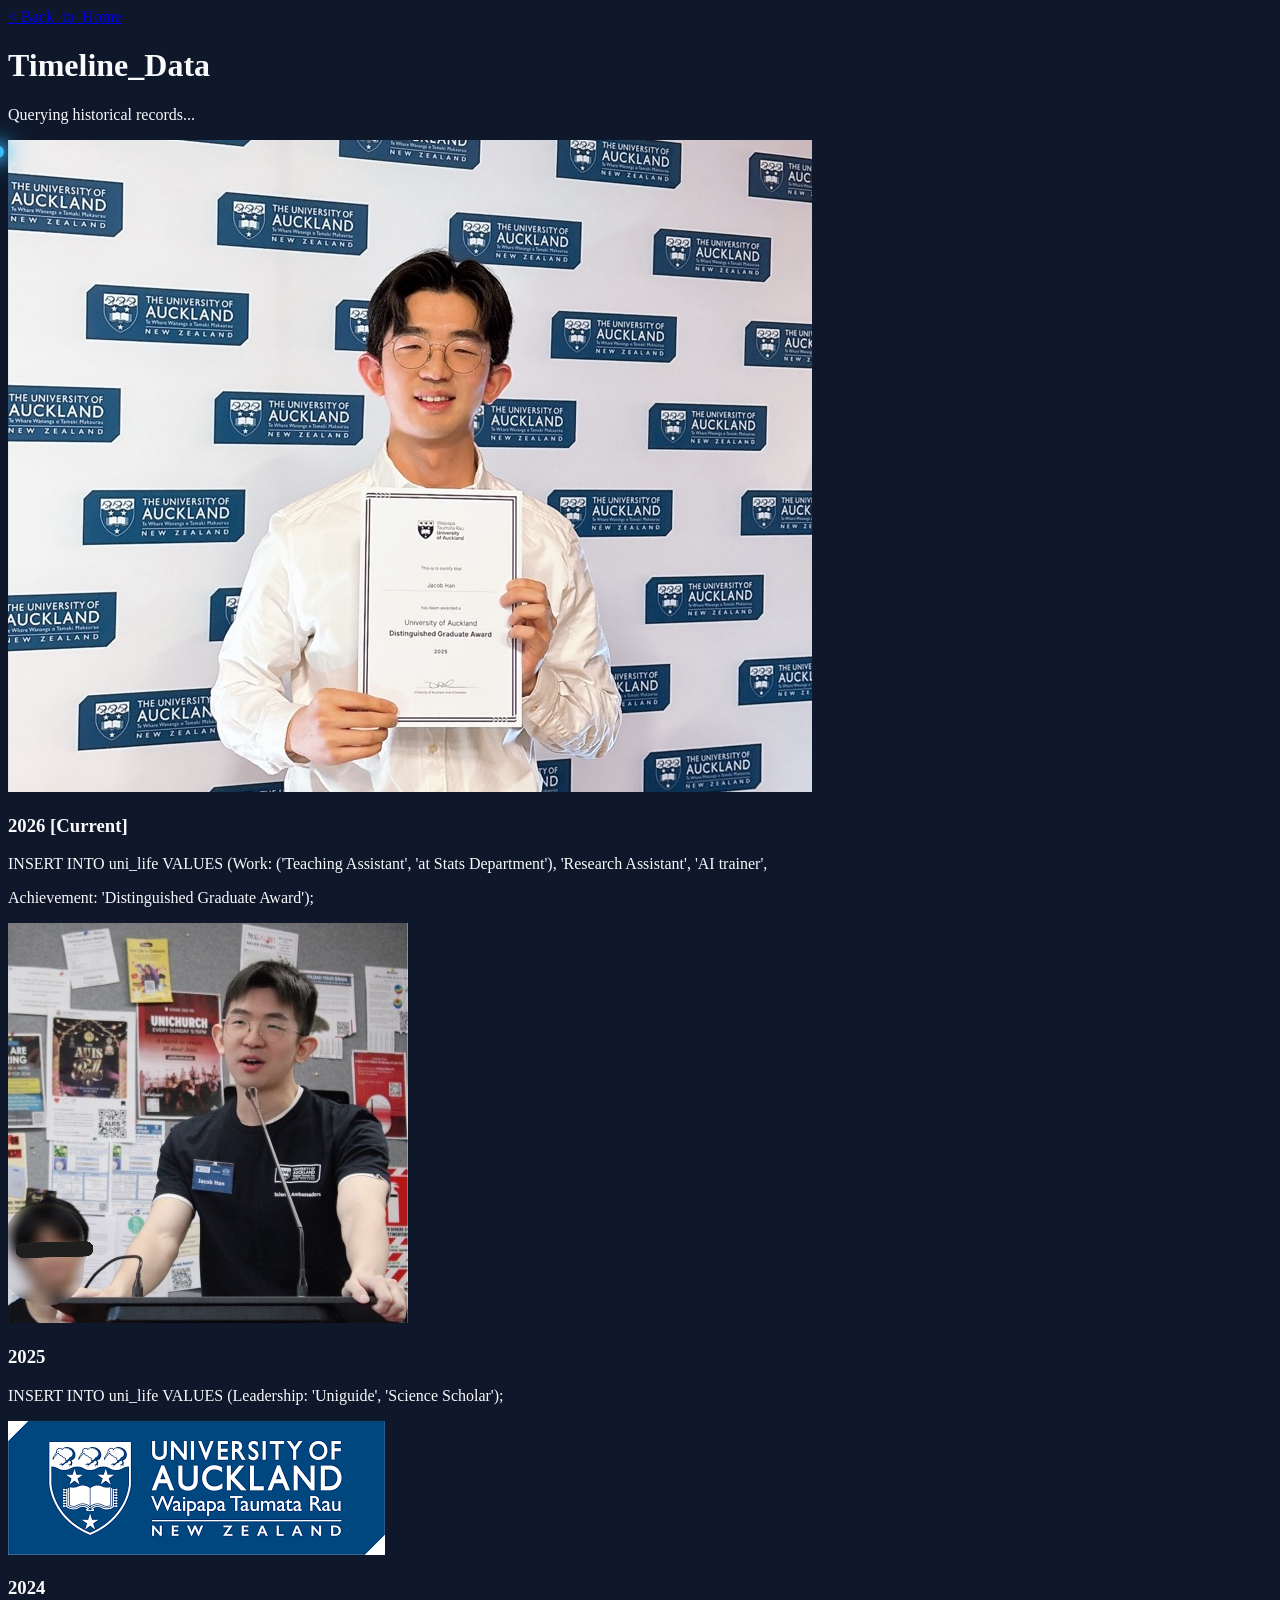
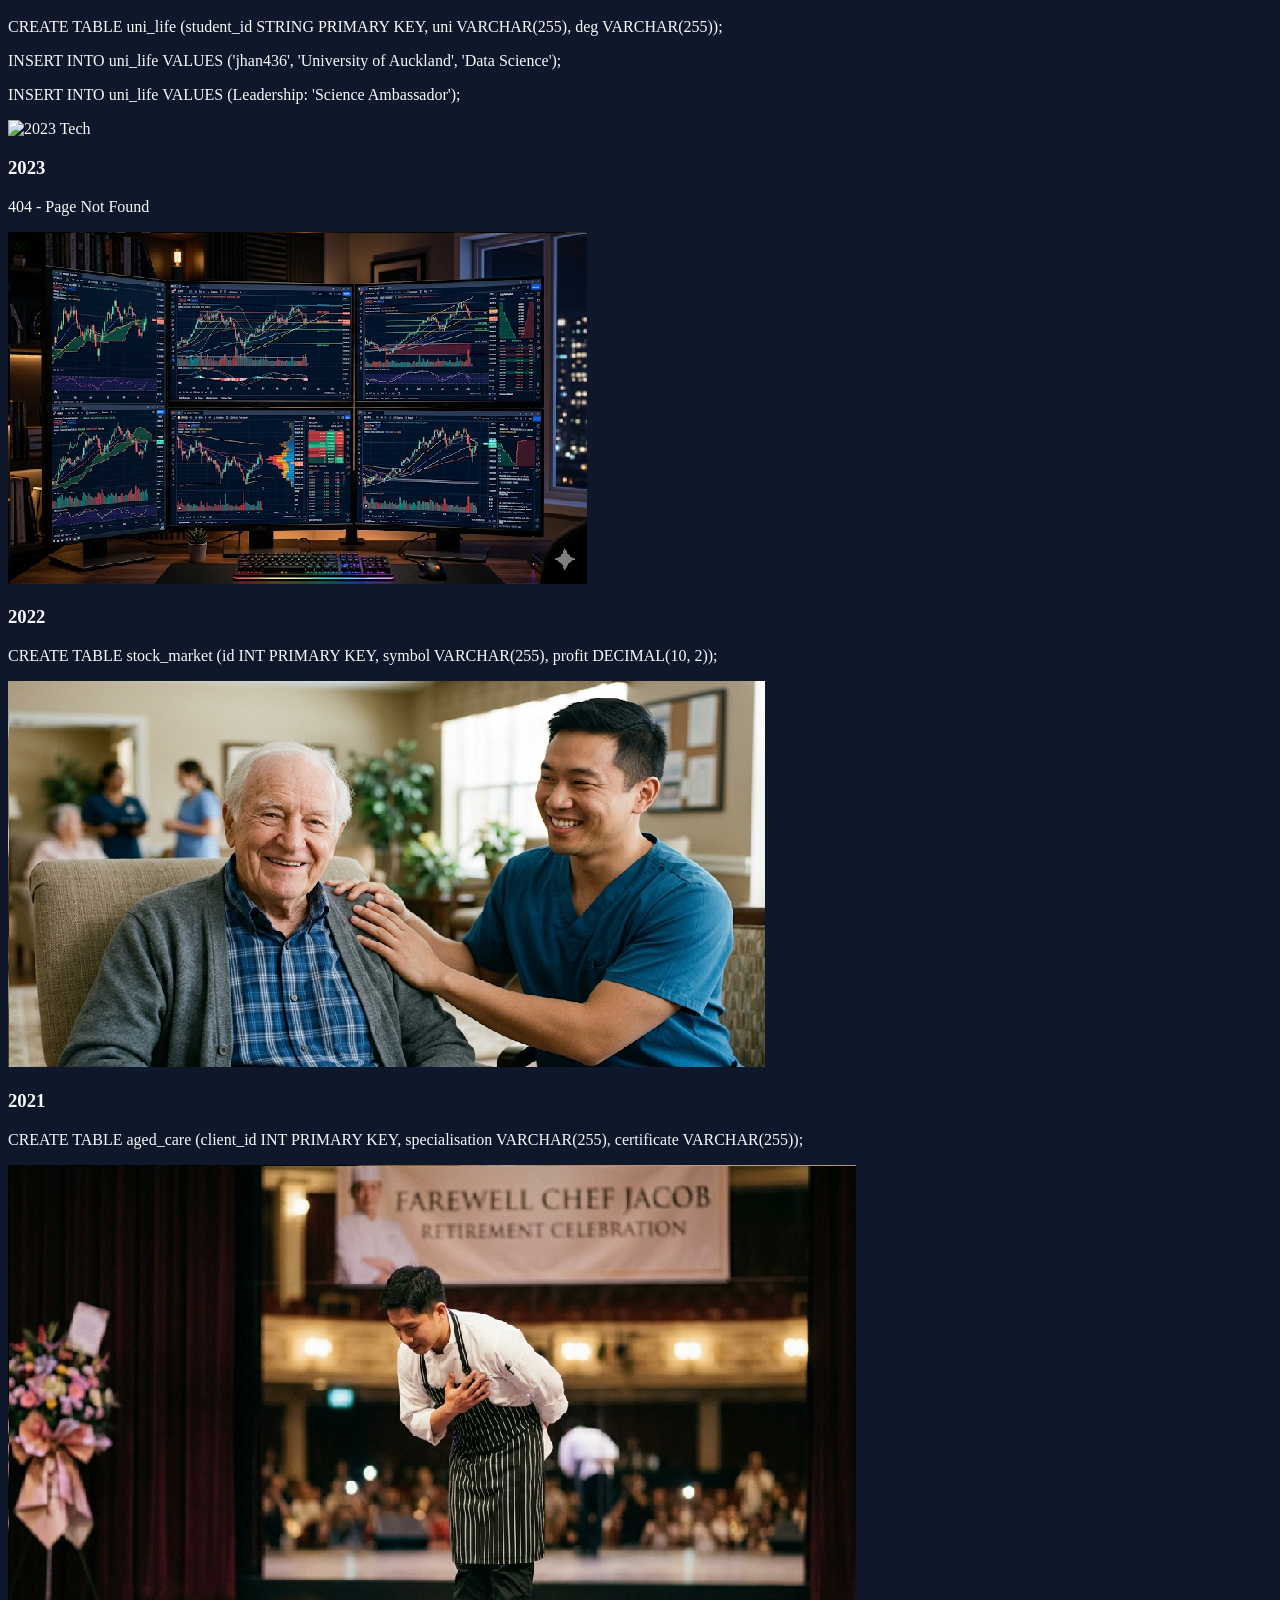
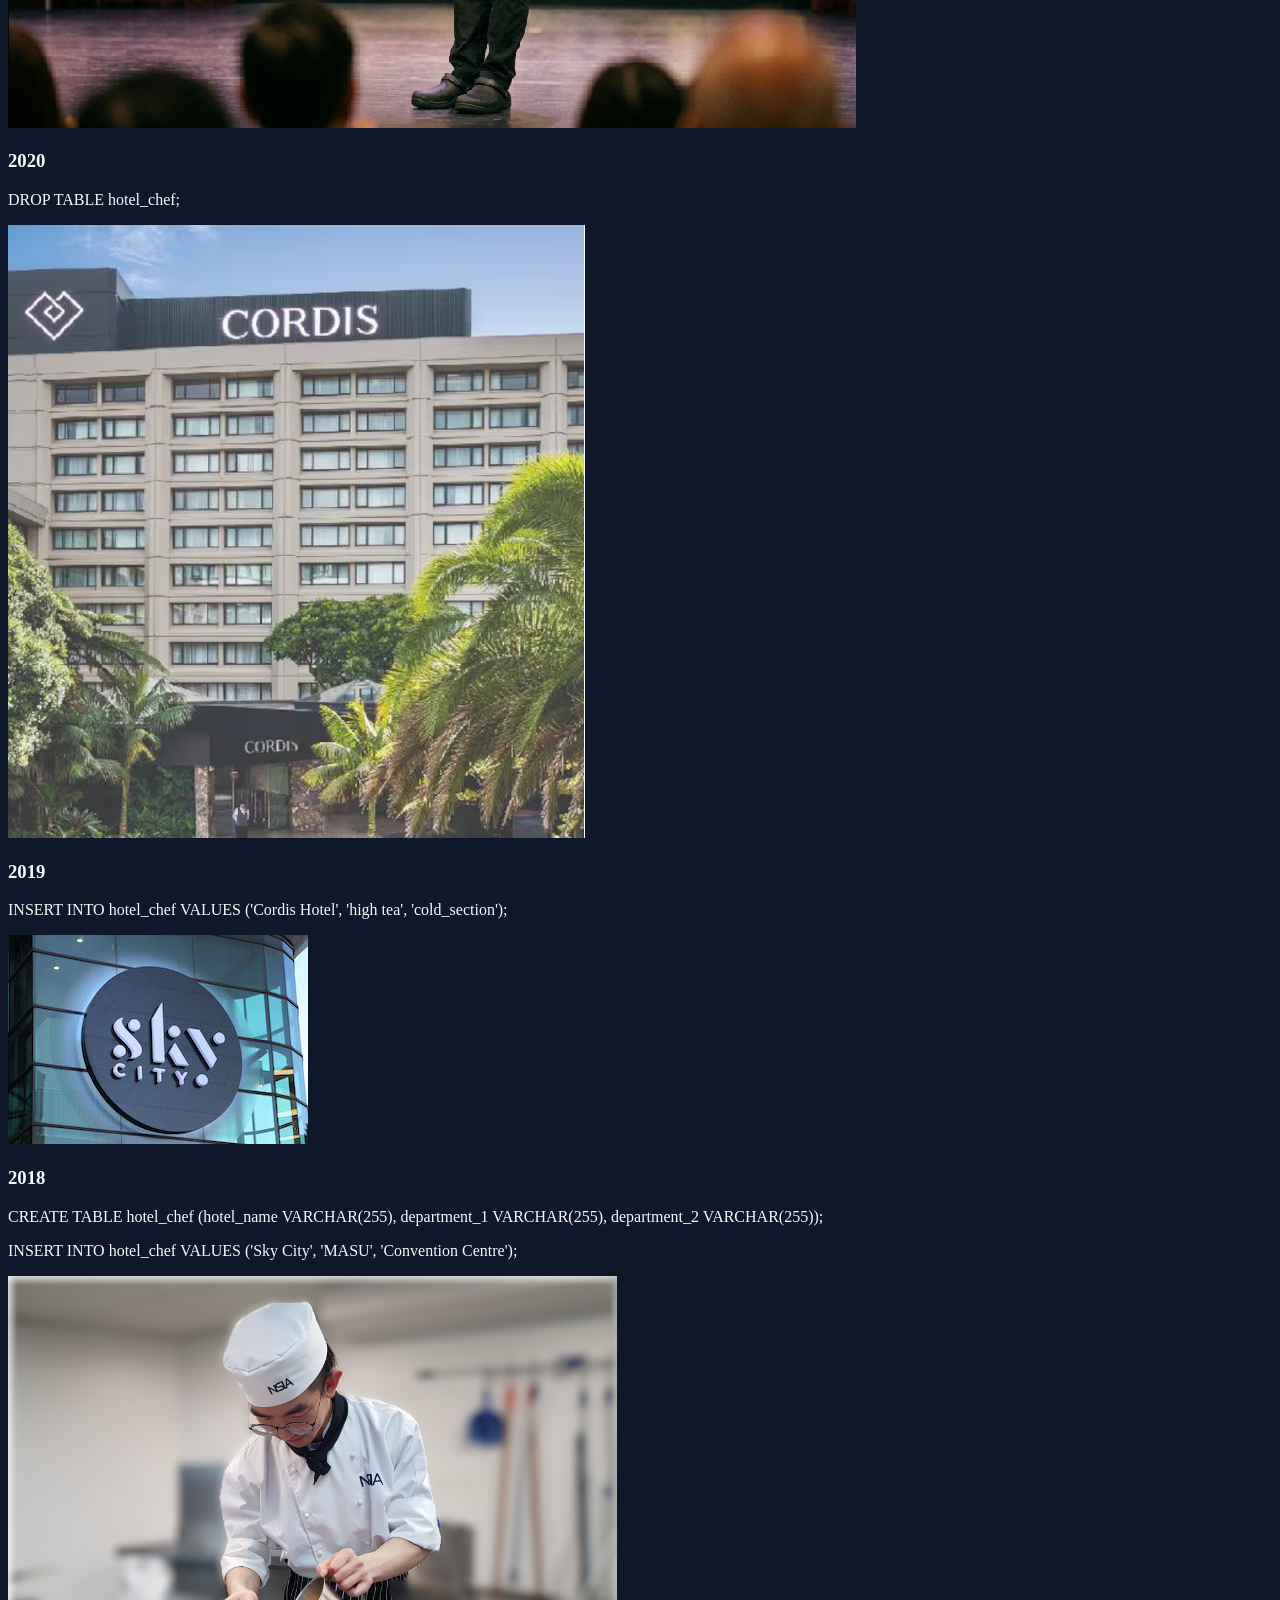
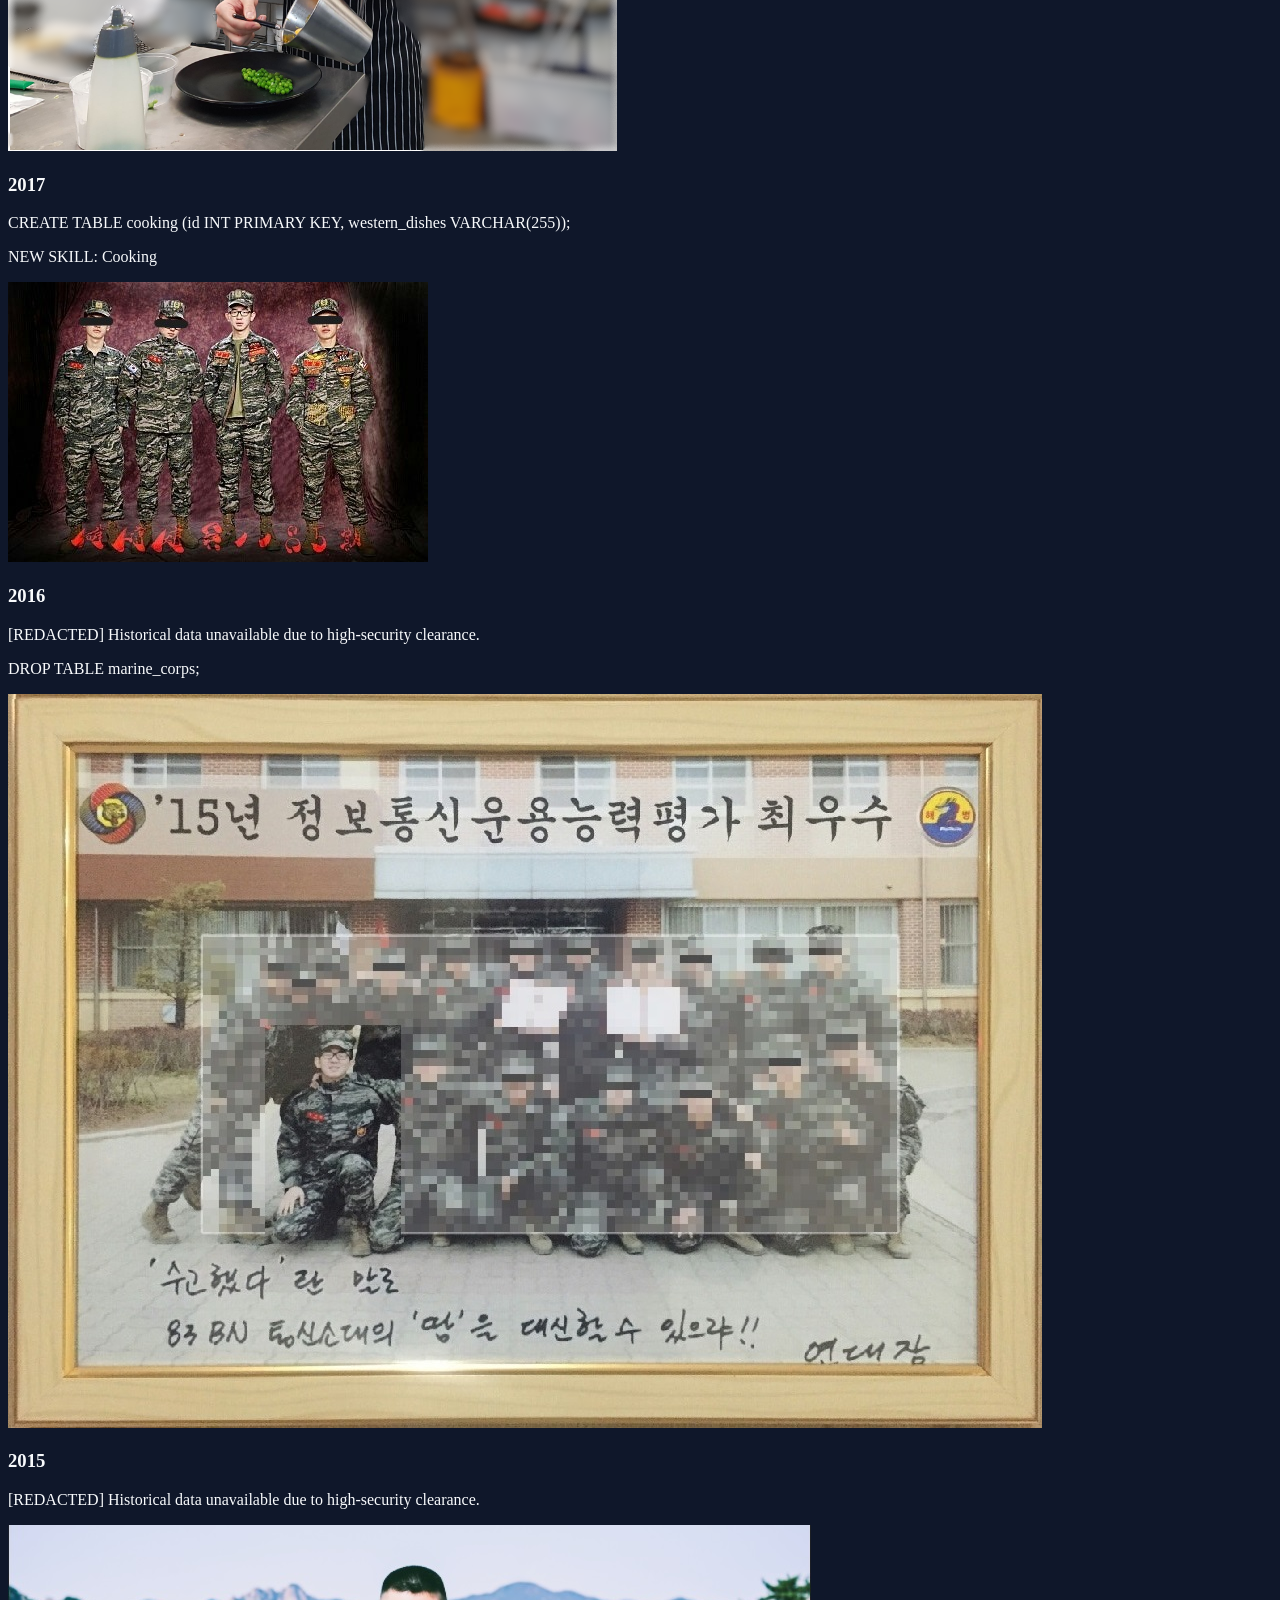
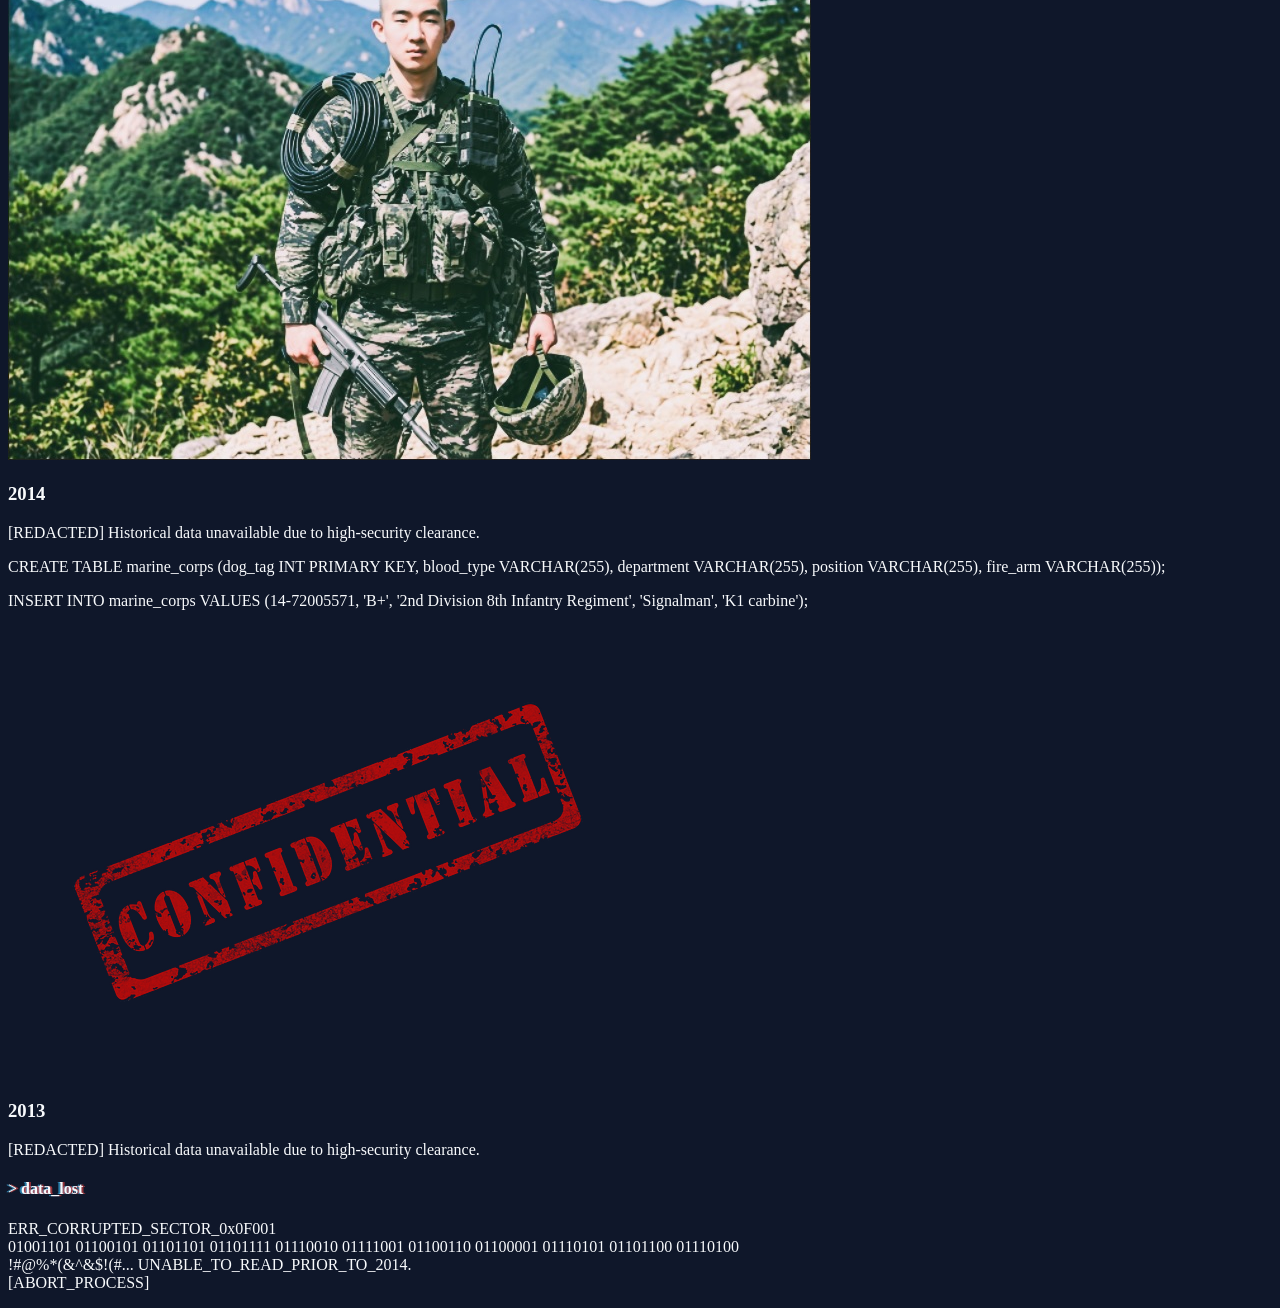
==== commit 2896da6f: "timeline added" ====
--- a/timeline.html
+++ b/timeline.html
@@ -200,12 +200,20 @@
           <!-- 2014 block -->
           <div class="relative pl-8 md:pl-10 timeline-item" data-aos="fade-up">
             <div class="year-slot absolute -left-[7px] top-1.5 w-[10px] h-[10px] bg-stats-bg border-2 border-slate-500 rounded-full z-0"></div>
-            <img src="imgs/confidential.png" alt="2014 Confidential" class="timeline-img relative mt-4 md:absolute md:mt-[-0.5rem] md:right-[calc(100%+2rem)] w-full md:w-48 h-32 md:h-28 object-contain bg-slate-900 rounded shadow-lg border border-slate-700 opacity-40 grayscale brightness-50 transition-all duration-500 z-10 hover:scale-[2] hover:z-50 cursor-pointer" />
+            <img src="imgs/2014.jpg" alt="2014 Confidential" class="timeline-img relative mt-4 md:absolute md:mt-[-0.5rem] md:right-[calc(100%+2rem)] w-full md:w-48 h-32 md:h-28 object-contain bg-slate-900 rounded shadow-lg border border-slate-700 opacity-40 grayscale brightness-50 transition-all duration-500 z-10 hover:scale-[2] hover:z-50 cursor-pointer" />
             <h3 class="text-xl font-bold text-slate-500 transition-colors duration-300">2014</h3>
             <p class="text-slate-400 mt-2 text-sm">[REDACTED] Historical data unavailable due to high-security clearance.</p>
             <p class="text-slate-400 mt-2 text-sm">CREATE TABLE marine_corps (dog_tag INT PRIMARY KEY, blood_type VARCHAR(255), department VARCHAR(255), position VARCHAR(255), fire_arm VARCHAR(255));</p>
             <p class="text-slate-400 mt-2 text-sm">INSERT INTO marine_corps VALUES (14-72005571, 'B+', '2nd Division 8th Infantry Regiment', 'Signalman', 'K1 carbine');</p>
           </div>
+
+          <!-- 2013 block -->
+          <div class="relative pl-8 md:pl-10 timeline-item" data-aos="fade-up">
+            <div class="year-slot absolute -left-[7px] top-1.5 w-[10px] h-[10px] bg-stats-bg border-2 border-slate-500 rounded-full z-0"></div>
+            <img src="imgs/confidential.png" alt="2013 Confidential" class="timeline-img relative mt-4 md:absolute md:mt-[-0.5rem] md:right-[calc(100%+2rem)] w-full md:w-48 h-32 md:h-28 object-contain bg-slate-900 rounded shadow-lg border border-slate-700 opacity-40 grayscale brightness-50 transition-all duration-500 z-10 hover:scale-[2] hover:z-50 cursor-pointer" />
+            <h3 class="text-xl font-bold text-slate-500 transition-colors duration-300">2013</h3>
+            <p class="text-slate-400 mt-2 text-sm">[REDACTED] Historical data unavailable due to high-security clearance.</p>
+            </div>
           
         </div>
       </div>
